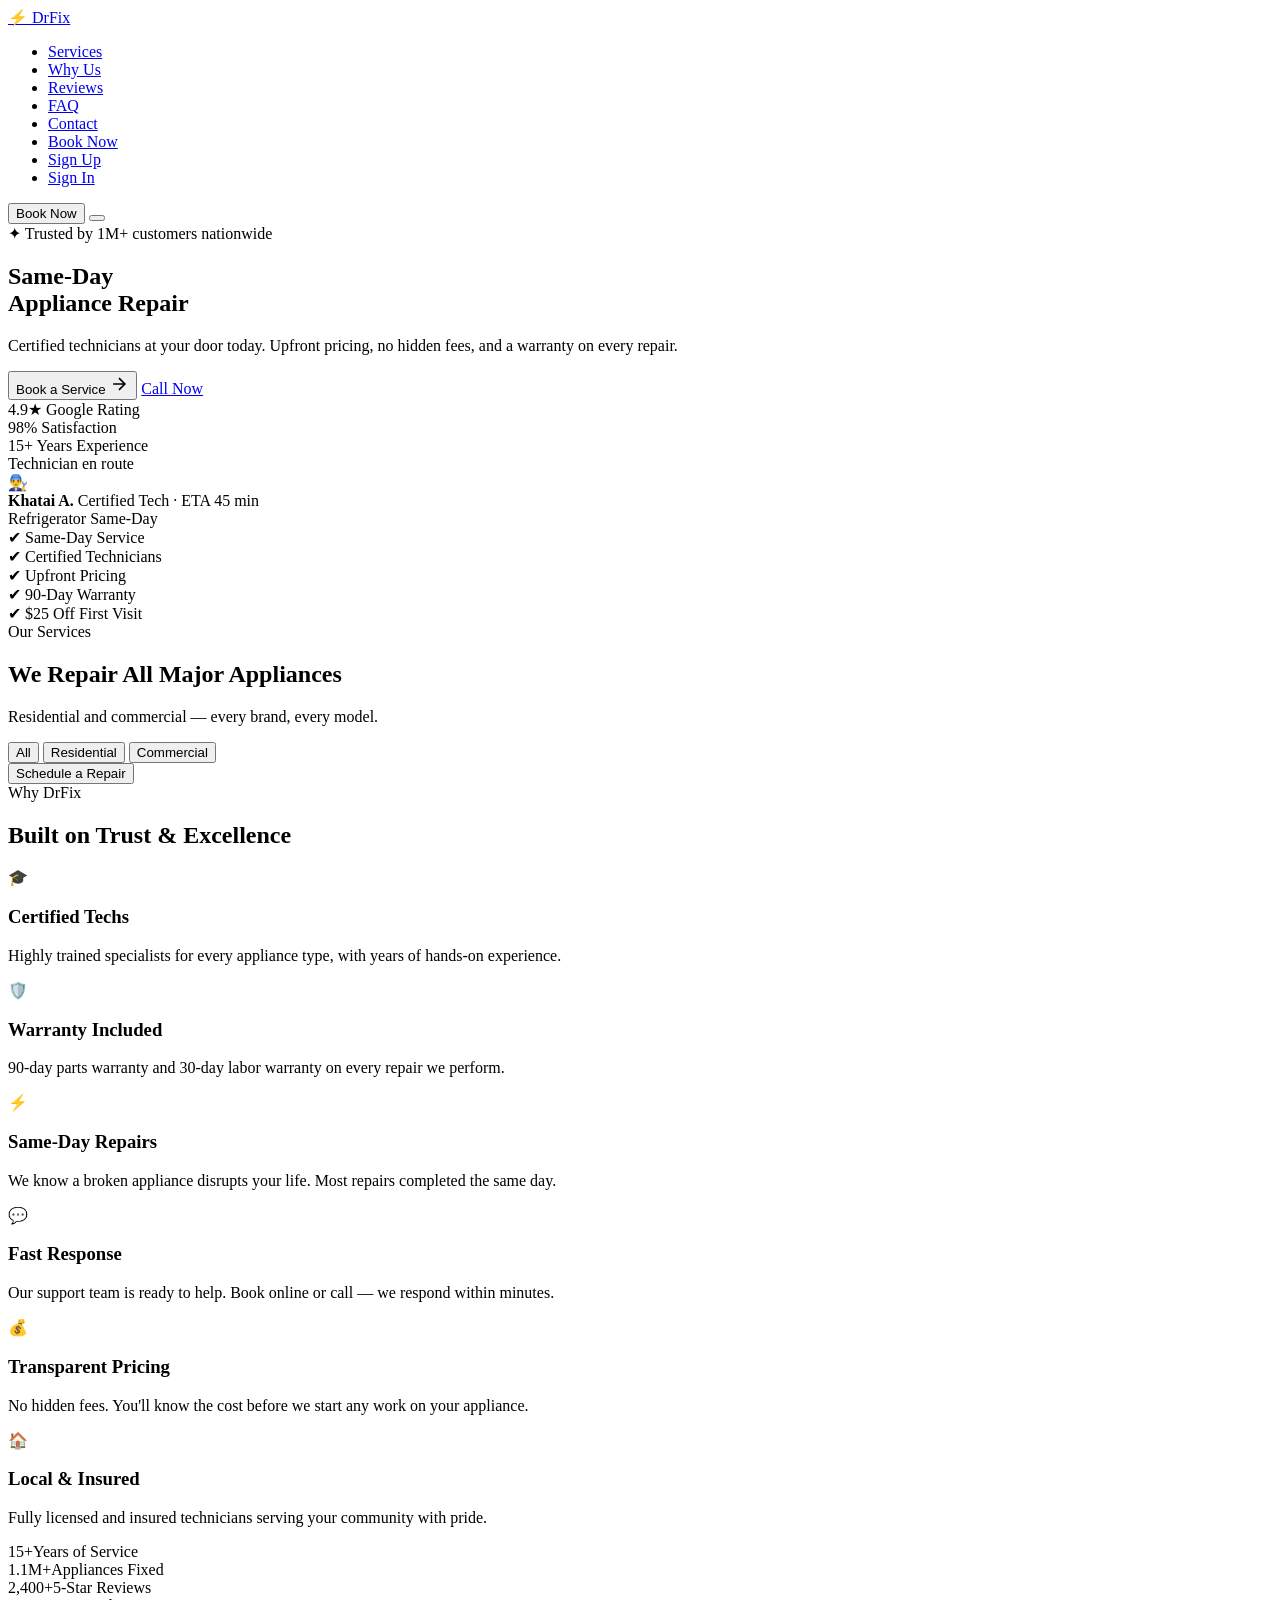
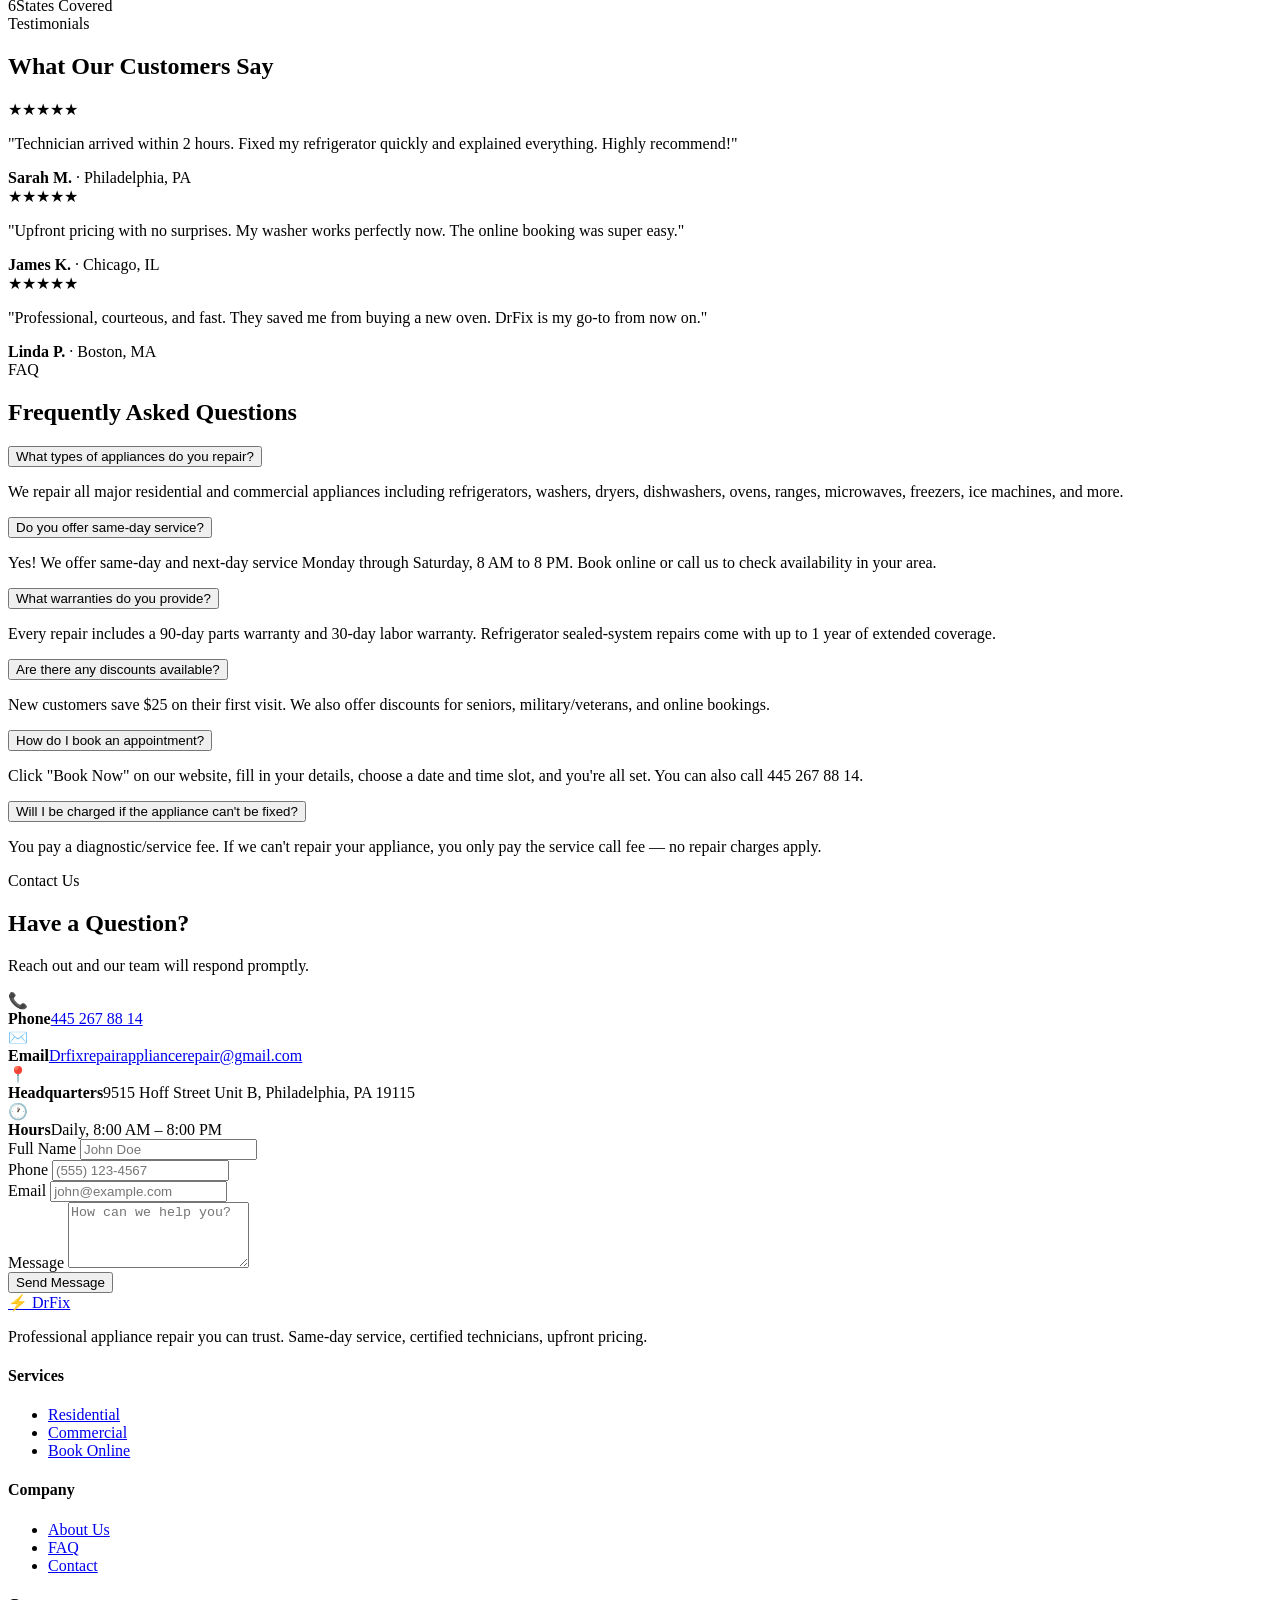
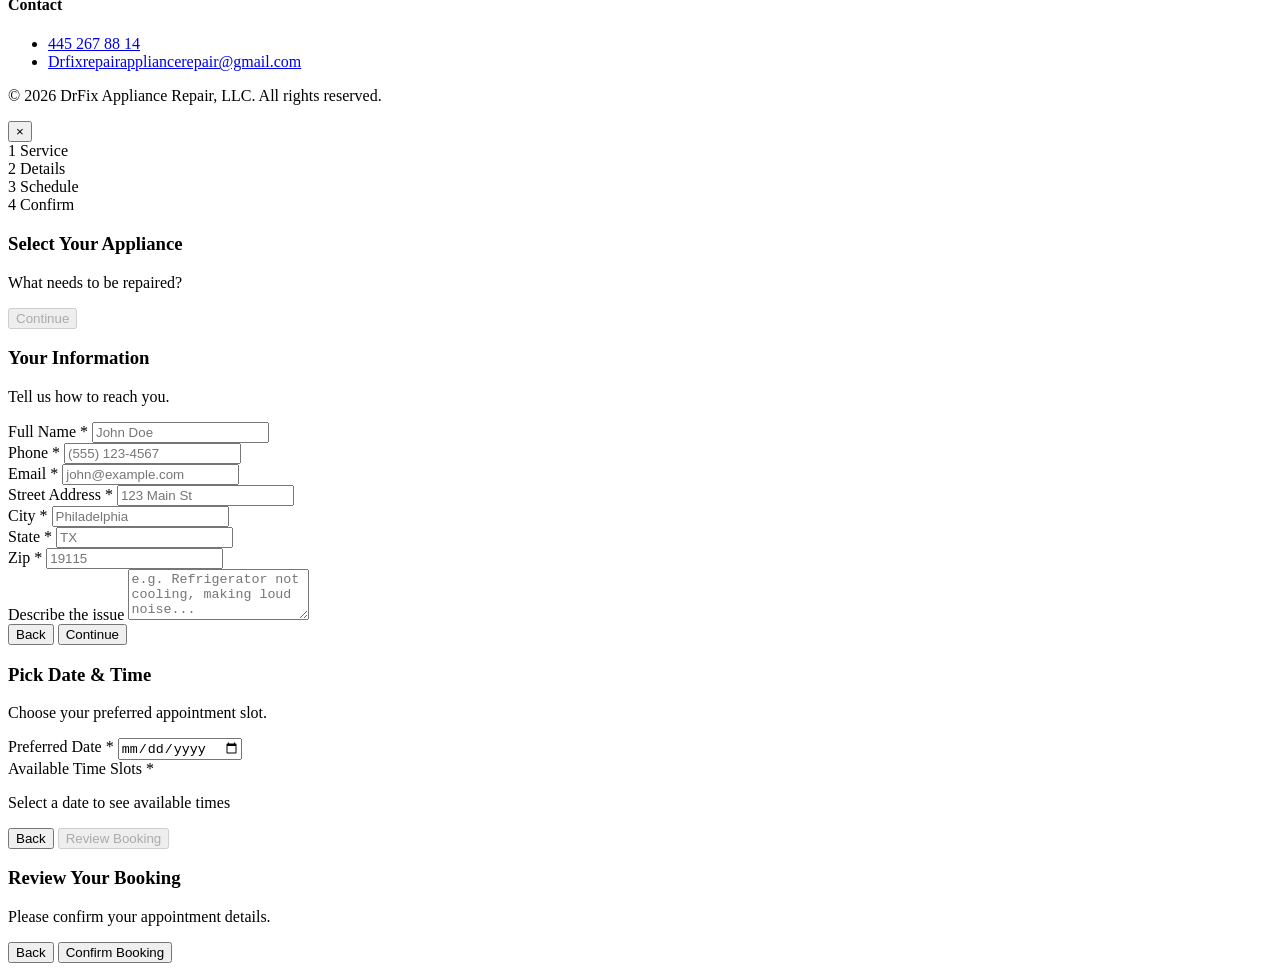
==== src/main/resources/static/index.html @ 0f69fc21 "main : added true info" ====
<!DOCTYPE html>
<html lang="en">
<head>
    <meta charset="UTF-8">
    <meta name="viewport" content="width=device-width, initial-scale=1.0, viewport-fit=cover">
    <title>DrFix — Same-Day Appliance Repair</title>
    <meta name="description" content="Professional same-day appliance repair. Certified technicians, upfront pricing, 90-day warranty.">
    <link rel="preconnect" href="https://fonts.googleapis.com">
    <link rel="preconnect" href="https://fonts.gstatic.com" crossorigin>
    <link href="https://fonts.googleapis.com/css2?family=DM+Sans:ital,opsz,wght@0,9..40,400;0,9..40,500;0,9..40,600;0,9..40,700;1,9..40,400&family=Outfit:wght@600;700;800&display=swap" rel="stylesheet">
    <link rel="stylesheet" href="/css/style.css">
</head>
<body>

<!-- Navigation -->
<nav class="navbar" id="navbar">
    <div class="container nav-inner">
        <a href="/" class="logo">
            <span class="logo-icon">⚡</span>
            <span class="logo-text">DrFix</span>
        </a>
        <ul class="nav-links" id="navLinks">
            <li><a href="#services">Services</a></li>
            <li><a href="#why-us">Why Us</a></li>
            <li><a href="#reviews">Reviews</a></li>
            <li><a href="#faq">FAQ</a></li>
            <li><a href="#contact">Contact</a></li>
            <li class="nav-mobile-only"><a href="#" onclick="openBookingModal(); return false;">Book Now</a></li>
            <li class="nav-mobile-only nav-member-only" hidden><a href="/account.html">My Bookings</a></li>
            <li class="nav-mobile-only nav-guest-only"><a href="/register.html">Sign Up</a></li>
            <li class="nav-mobile-only nav-guest-only"><a href="/account/login.html">Sign In</a></li>
        </ul>
        <div class="nav-actions">
            <div class="nav-auth" id="accountNav"></div>
            <button class="btn btn-primary btn-sm nav-cta" onclick="openBookingModal()">Book Now</button>
            <button class="mobile-toggle" id="mobileToggle" aria-label="Menu">
                <span></span><span></span><span></span>
            </button>
        </div>
    </div>
</nav>

<!-- Hero -->
<section class="hero">
    <div class="hero-bg"></div>
    <div class="container hero-content">
        <div class="hero-badge">✦ Trusted by 1M+ customers nationwide</div>
        <h1>Same-Day<br><span class="gradient-text">Appliance Repair</span></h1>
        <p class="hero-sub">Certified technicians at your door today. Upfront pricing, no hidden fees, and a warranty on every repair.</p>
        <div class="hero-actions">
            <button class="btn btn-primary btn-lg" onclick="openBookingModal()">
                Book a Service
                <svg width="20" height="20" viewBox="0 0 24 24" fill="none" stroke="currentColor" stroke-width="2"><path d="M5 12h14M12 5l7 7-7 7"/></svg>
            </button>
            <a href="tel:+14452678814" class="btn btn-outline btn-lg">Call Now</a>
        </div>
        <div class="hero-trust">
            <div class="trust-item"><span class="trust-num">4.9★</span> Google Rating</div>
            <div class="trust-divider"></div>
            <div class="trust-item"><span class="trust-num">98%</span> Satisfaction</div>
            <div class="trust-divider"></div>
            <div class="trust-item"><span class="trust-num">15+</span> Years Experience</div>
        </div>
    </div>
    <div class="hero-visual">
        <div class="hero-card">
            <div class="hero-card-header">
                <span class="status-dot"></span> Technician en route
            </div>
            <div class="hero-card-body">
                <div class="tech-avatar">👨‍🔧</div>
                <div>
                    <strong>Khatai A.</strong>
                    <span>Certified Tech · ETA 45 min</span>
                </div>
            </div>
            <div class="hero-card-tags">
                <span>Refrigerator</span>
                <span>Same-Day</span>
            </div>
        </div>
    </div>
</section>

<!-- Features strip -->
<section class="features-strip">
    <div class="container">
        <div class="features-grid">
            <div class="feature-chip"><span>✔</span> Same-Day Service</div>
            <div class="feature-chip"><span>✔</span> Certified Technicians</div>
            <div class="feature-chip"><span>✔</span> Upfront Pricing</div>
            <div class="feature-chip"><span>✔</span> 90-Day Warranty</div>
            <div class="feature-chip"><span>✔</span> $25 Off First Visit</div>
        </div>
    </div>
</section>

<!-- Services -->
<section class="section" id="services">
    <div class="container">
        <div class="section-header">
            <span class="section-tag">Our Services</span>
            <h2>We Repair All Major Appliances</h2>
            <p>Residential and commercial — every brand, every model.</p>
        </div>
        <div class="tab-group scroll-tabs" id="serviceTabs">
            <button class="tab active" data-category="">All</button>
            <button class="tab" data-category="residential">Residential</button>
            <button class="tab" data-category="commercial">Commercial</button>
        </div>
        <div class="services-grid" id="servicesGrid">
            <!-- Loaded dynamically -->
        </div>
        <div class="section-cta">
            <button class="btn btn-primary" onclick="openBookingModal()">Schedule a Repair</button>
        </div>
    </div>
</section>

<!-- Why Us -->
<section class="section section-alt" id="why-us">
    <div class="container">
        <div class="section-header">
            <span class="section-tag">Why DrFix</span>
            <h2>Built on Trust & Excellence</h2>
        </div>
        <div class="why-grid">
            <div class="why-card">
                <div class="why-icon">🎓</div>
                <h3>Certified Techs</h3>
                <p>Highly trained specialists for every appliance type, with years of hands-on experience.</p>
            </div>
            <div class="why-card">
                <div class="why-icon">🛡️</div>
                <h3>Warranty Included</h3>
                <p>90-day parts warranty and 30-day labor warranty on every repair we perform.</p>
            </div>
            <div class="why-card">
                <div class="why-icon">⚡</div>
                <h3>Same-Day Repairs</h3>
                <p>We know a broken appliance disrupts your life. Most repairs completed the same day.</p>
            </div>
            <div class="why-card">
                <div class="why-icon">💬</div>
                <h3>Fast Response</h3>
                <p>Our support team is ready to help. Book online or call — we respond within minutes.</p>
            </div>
            <div class="why-card">
                <div class="why-icon">💰</div>
                <h3>Transparent Pricing</h3>
                <p>No hidden fees. You'll know the cost before we start any work on your appliance.</p>
            </div>
            <div class="why-card">
                <div class="why-icon">🏠</div>
                <h3>Local & Insured</h3>
                <p>Fully licensed and insured technicians serving your community with pride.</p>
            </div>
        </div>
        <div class="stats-row">
            <div class="stat"><span class="stat-num">15+</span><span class="stat-label">Years of Service</span></div>
            <div class="stat"><span class="stat-num">1.1M+</span><span class="stat-label">Appliances Fixed</span></div>
            <div class="stat"><span class="stat-num">2,400+</span><span class="stat-label">5-Star Reviews</span></div>
            <div class="stat"><span class="stat-num">6</span><span class="stat-label">States Covered</span></div>
        </div>
    </div>
</section>

<!-- Reviews -->
<section class="section" id="reviews">
    <div class="container">
        <div class="section-header">
            <span class="section-tag">Testimonials</span>
            <h2>What Our Customers Say</h2>
        </div>
        <div class="reviews-grid">
            <div class="review-card">
                <div class="stars">★★★★★</div>
                <p>"Technician arrived within 2 hours. Fixed my refrigerator quickly and explained everything. Highly recommend!"</p>
                <div class="reviewer"><strong>Sarah M.</strong> · Philadelphia, PA</div>
            </div>
            <div class="review-card">
                <div class="stars">★★★★★</div>
                <p>"Upfront pricing with no surprises. My washer works perfectly now. The online booking was super easy."</p>
                <div class="reviewer"><strong>James K.</strong> · Chicago, IL</div>
            </div>
            <div class="review-card">
                <div class="stars">★★★★★</div>
                <p>"Professional, courteous, and fast. They saved me from buying a new oven. DrFix is my go-to from now on."</p>
                <div class="reviewer"><strong>Linda P.</strong> · Boston, MA</div>
            </div>
        </div>
    </div>
</section>

<!-- FAQ -->
<section class="section section-alt" id="faq">
    <div class="container">
        <div class="section-header">
            <span class="section-tag">FAQ</span>
            <h2>Frequently Asked Questions</h2>
        </div>
        <div class="faq-list" id="faqList">
            <div class="faq-item">
                <button class="faq-question">What types of appliances do you repair?</button>
                <div class="faq-answer"><p>We repair all major residential and commercial appliances including refrigerators, washers, dryers, dishwashers, ovens, ranges, microwaves, freezers, ice machines, and more.</p></div>
            </div>
            <div class="faq-item">
                <button class="faq-question">Do you offer same-day service?</button>
                <div class="faq-answer"><p>Yes! We offer same-day and next-day service Monday through Saturday, 8 AM to 8 PM. Book online or call us to check availability in your area.</p></div>
            </div>
            <div class="faq-item">
                <button class="faq-question">What warranties do you provide?</button>
                <div class="faq-answer"><p>Every repair includes a 90-day parts warranty and 30-day labor warranty. Refrigerator sealed-system repairs come with up to 1 year of extended coverage.</p></div>
            </div>
            <div class="faq-item">
                <button class="faq-question">Are there any discounts available?</button>
                <div class="faq-answer"><p>New customers save $25 on their first visit. We also offer discounts for seniors, military/veterans, and online bookings.</p></div>
            </div>
            <div class="faq-item">
                <button class="faq-question">How do I book an appointment?</button>
                <div class="faq-answer"><p>Click "Book Now" on our website, fill in your details, choose a date and time slot, and you're all set. You can also call 445 267 88 14.</p></div>
            </div>
            <div class="faq-item">
                <button class="faq-question">Will I be charged if the appliance can't be fixed?</button>
                <div class="faq-answer"><p>You pay a diagnostic/service fee. If we can't repair your appliance, you only pay the service call fee — no repair charges apply.</p></div>
            </div>
        </div>
    </div>
</section>

<!-- Contact -->
<section class="section" id="contact">
    <div class="container">
        <div class="contact-grid">
            <div class="contact-info">
                <span class="section-tag">Contact Us</span>
                <h2>Have a Question?</h2>
                <p>Reach out and our team will respond promptly.</p>
                <div class="contact-details">
                    <div class="contact-item">
                        <span class="contact-icon">📞</span>
                        <div><strong>Phone</strong><a href="tel:+14452678814">445 267 88 14</a></div>
                    </div>
                    <div class="contact-item">
                        <span class="contact-icon">✉️</span>
                        <div><strong>Email</strong><a href="mailto:Drfixrepairappliancerepair@gmail.com">Drfixrepairappliancerepair@gmail.com</a></div>
                    </div>
                    <div class="contact-item">
                        <span class="contact-icon">📍</span>
                        <div><strong>Headquarters</strong><span>9515 Hoff Street Unit B, Philadelphia, PA 19115</span></div>
                    </div>
                    <div class="contact-item">
                        <span class="contact-icon">🕐</span>
                        <div><strong>Hours</strong><span>Daily, 8:00 AM – 8:00 PM</span></div>
                    </div>
                </div>
            </div>
            <form class="contact-form" id="contactForm">
                <div class="form-row">
                    <div class="form-group">
                        <label for="contactName">Full Name</label>
                        <input type="text" id="contactName" name="fullName" required placeholder="John Doe">
                    </div>
                    <div class="form-group">
                        <label for="contactPhone">Phone</label>
                        <input type="tel" id="contactPhone" name="phone" required placeholder="(555) 123-4567">
                    </div>
                </div>
                <div class="form-group">
                    <label for="contactEmail">Email</label>
                    <input type="email" id="contactEmail" name="email" required placeholder="john@example.com">
                </div>
                <div class="form-group">
                    <label for="contactMessage">Message</label>
                    <textarea id="contactMessage" name="message" rows="4" required placeholder="How can we help you?"></textarea>
                </div>
                <button type="submit" class="btn btn-primary btn-block">Send Message</button>
                <div class="form-feedback" id="contactFeedback"></div>
            </form>
        </div>
    </div>
</section>

<!-- Footer -->
<footer class="footer">
    <div class="container">
        <div class="footer-grid">
            <div class="footer-brand">
                <a href="#" class="logo">
                    <span class="logo-icon">⚡</span>
                    <span class="logo-text">DrFix</span>
                </a>
                <p>Professional appliance repair you can trust. Same-day service, certified technicians, upfront pricing.</p>
            </div>
            <div class="footer-links">
                <h4>Services</h4>
                <ul>
                    <li><a href="#services">Residential</a></li>
                    <li><a href="#services">Commercial</a></li>
                    <li><a href="#" onclick="openBookingModal(); return false;">Book Online</a></li>
                </ul>
            </div>
            <div class="footer-links">
                <h4>Company</h4>
                <ul>
                    <li><a href="#why-us">About Us</a></li>
                    <li><a href="#faq">FAQ</a></li>
                    <li><a href="#contact">Contact</a></li>
                </ul>
            </div>
            <div class="footer-links">
                <h4>Contact</h4>
                <ul>
                    <li><a href="tel:+14452678814">445 267 88 14</a></li>
                    <li><a href="mailto:Drfixrepairappliancerepair@gmail.com">Drfixrepairappliancerepair@gmail.com</a></li>
                </ul>
            </div>
        </div>
        <div class="footer-bottom">
            <p>&copy; 2026 DrFix Appliance Repair, LLC. All rights reserved.</p>
        </div>
    </div>
</footer>

<!-- Booking Modal -->
<div class="modal-overlay" id="bookingModal">
    <div class="modal">
        <button class="modal-close" onclick="closeBookingModal()" aria-label="Close">&times;</button>

        <!-- Step indicators -->
        <div class="booking-steps" id="bookingSteps">
            <div class="step active" data-step="1"><span>1</span> Service</div>
            <div class="step" data-step="2"><span>2</span> Details</div>
            <div class="step" data-step="3"><span>3</span> Schedule</div>
            <div class="step" data-step="4"><span>4</span> Confirm</div>
        </div>

        <form id="bookingForm">
            <!-- Step 1: Select Service -->
            <div class="booking-panel active" data-panel="1">
                <h3>Select Your Appliance</h3>
                <p class="panel-desc">What needs to be repaired?</p>
                <div class="appliance-select" id="applianceSelect">
                    <!-- Loaded dynamically -->
                </div>
                <div class="panel-actions">
                    <button type="button" class="btn btn-primary" onclick="nextStep(2)" id="step1Next" disabled>Continue</button>
                </div>
            </div>

            <!-- Step 2: Personal Details -->
            <div class="booking-panel" data-panel="2">
                <h3>Your Information</h3>
                <p class="panel-desc">Tell us how to reach you.</p>
                <div class="form-row">
                    <div class="form-group">
                        <label>Full Name *</label>
                        <input type="text" name="fullName" required placeholder="John Doe">
                    </div>
                    <div class="form-group">
                        <label>Phone *</label>
                        <input type="tel" name="phone" required placeholder="(555) 123-4567">
                    </div>
                </div>
                <div class="form-group">
                    <label>Email *</label>
                    <input type="email" name="email" required placeholder="john@example.com">
                </div>
                <div class="form-group">
                    <label>Street Address *</label>
                    <input type="text" name="address" required placeholder="123 Main St">
                </div>
                <div class="form-row form-row-3">
                    <div class="form-group">
                        <label>City *</label>
                        <input type="text" name="city" required placeholder="Philadelphia">
                    </div>
                    <div class="form-group">
                        <label>State *</label>
                        <input type="text" name="state" required placeholder="TX">
                    </div>
                    <div class="form-group">
                        <label>Zip *</label>
                        <input type="text" name="zipCode" required placeholder="19115">
                    </div>
                </div>
                <div class="form-group">
                    <label>Describe the issue</label>
                    <textarea name="description" rows="3" placeholder="e.g. Refrigerator not cooling, making loud noise..."></textarea>
                </div>
                <div class="panel-actions">
                    <button type="button" class="btn btn-ghost" onclick="prevStep(1)">Back</button>
                    <button type="button" class="btn btn-primary" onclick="nextStep(3)">Continue</button>
                </div>
            </div>

            <!-- Step 3: Schedule -->
            <div class="booking-panel" data-panel="3">
                <h3>Pick Date & Time</h3>
                <p class="panel-desc">Choose your preferred appointment slot.</p>
                <div class="form-group">
                    <label>Preferred Date *</label>
                    <input type="date" name="preferredDate" id="preferredDate" required>
                </div>
                <div class="form-group">
                    <label>Available Time Slots *</label>
                    <div class="time-slots" id="timeSlots">
                        <p class="slots-hint">Select a date to see available times</p>
                    </div>
                    <input type="hidden" name="preferredTime" id="preferredTime">
                </div>
                <div class="panel-actions">
                    <button type="button" class="btn btn-ghost" onclick="prevStep(2)">Back</button>
                    <button type="button" class="btn btn-primary" onclick="nextStep(4)" id="step3Next" disabled>Review Booking</button>
                </div>
            </div>

            <!-- Step 4: Review & Confirm -->
            <div class="booking-panel" data-panel="4">
                <h3>Review Your Booking</h3>
                <p class="panel-desc">Please confirm your appointment details.</p>
                <div class="booking-summary" id="bookingSummary"></div>
                <div class="panel-actions">
                    <button type="button" class="btn btn-ghost" onclick="prevStep(3)">Back</button>
                    <button type="submit" class="btn btn-primary" id="submitBooking">
                        Confirm Booking
                    </button>
                </div>
            </div>
        </form>

        <!-- Success State -->
        <div class="booking-success" id="bookingSuccess" hidden>
            <div class="success-icon">✓</div>
            <h3>Booking Confirmed!</h3>
            <p id="whatsappHint">Tap the button below to notify us on WhatsApp — then press <strong>Send</strong> in WhatsApp.</p>
            <div class="confirmation-details" id="confirmationDetails"></div>
            <a class="btn btn-primary btn-lg whatsapp-notify-btn" id="whatsappNotifyBtn" href="#" target="_blank" rel="noopener noreferrer" hidden>
                Notify via WhatsApp
            </a>
            <a class="btn btn-outline" id="viewBookingsBtn" href="/account.html" hidden style="margin-bottom: 0.75rem;">
                View My Bookings
            </a>
            <button class="btn btn-ghost" onclick="closeBookingModal()">Close</button>
        </div>
    </div>
</div>

<!-- Toast -->
<div class="toast" id="toast"></div>

<script src="/js/auth.js"></script>
<script src="/js/app.js"></script>
</body>
</html>
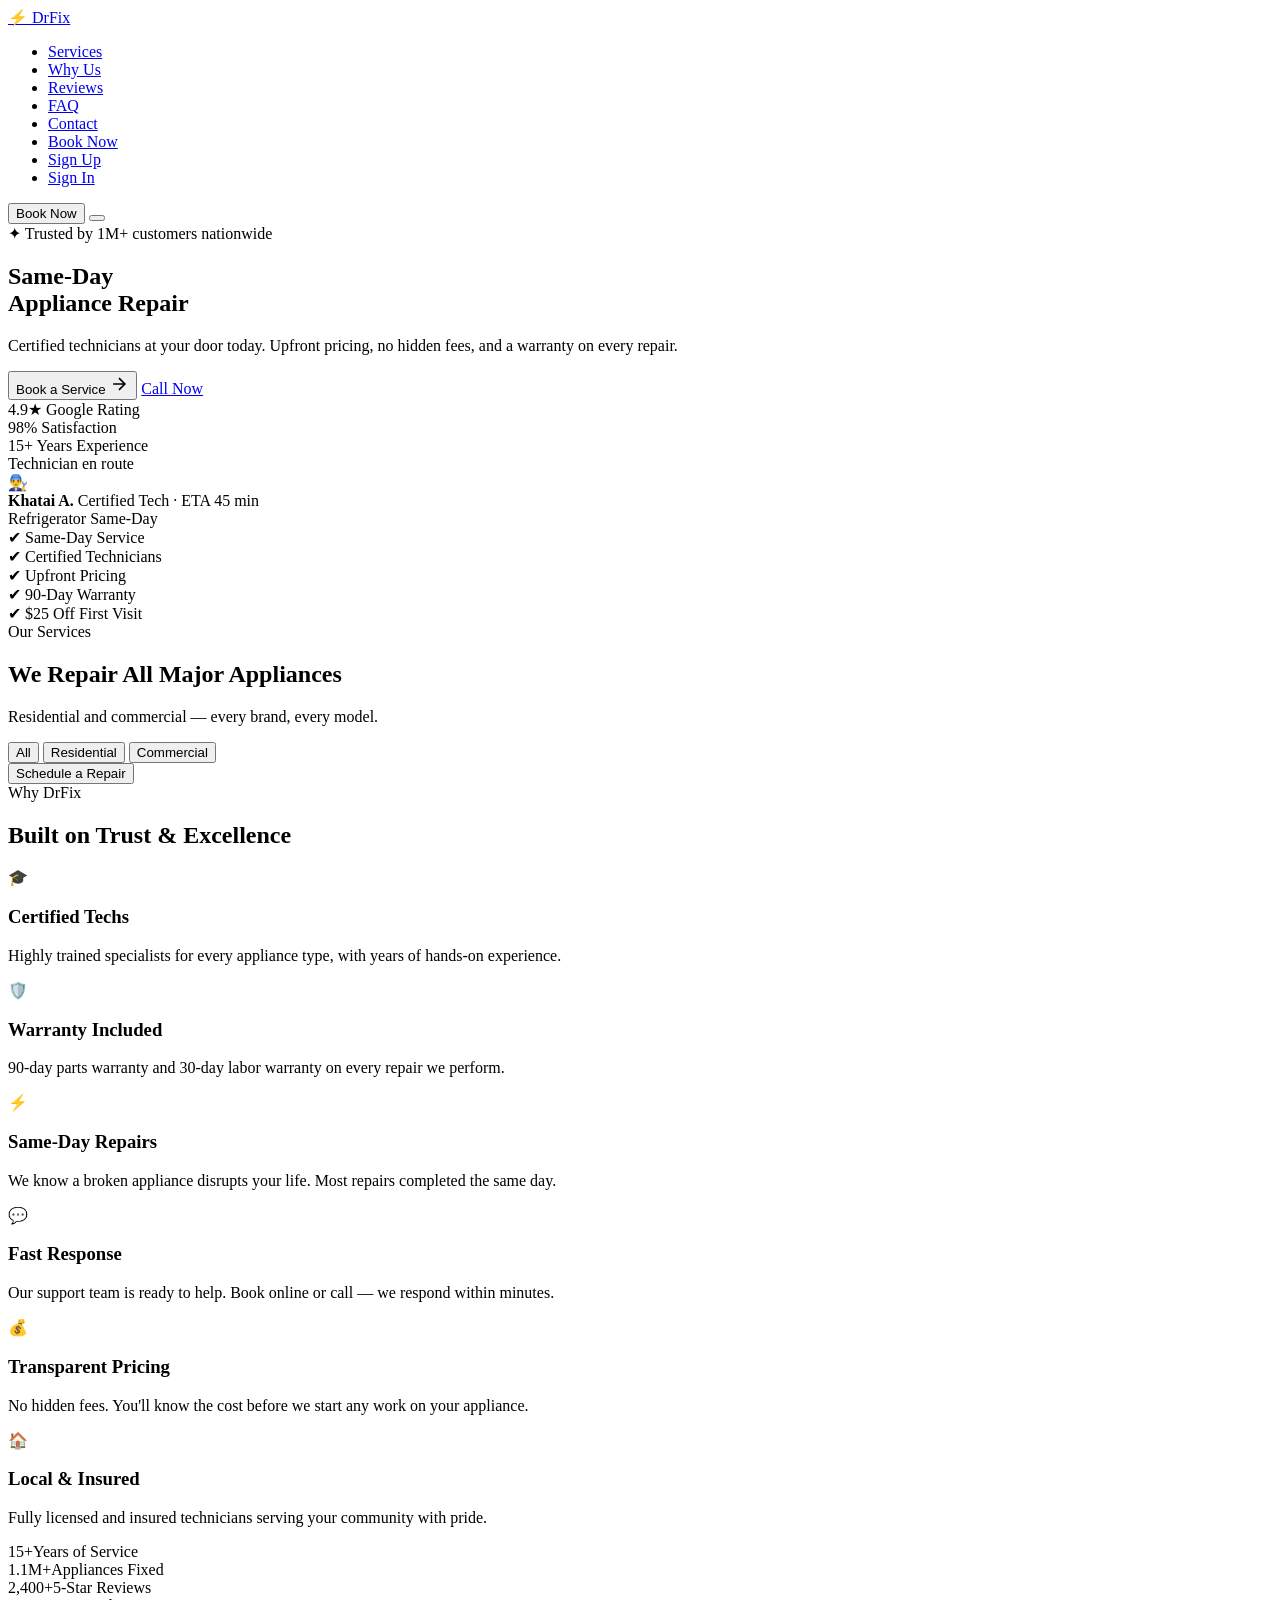
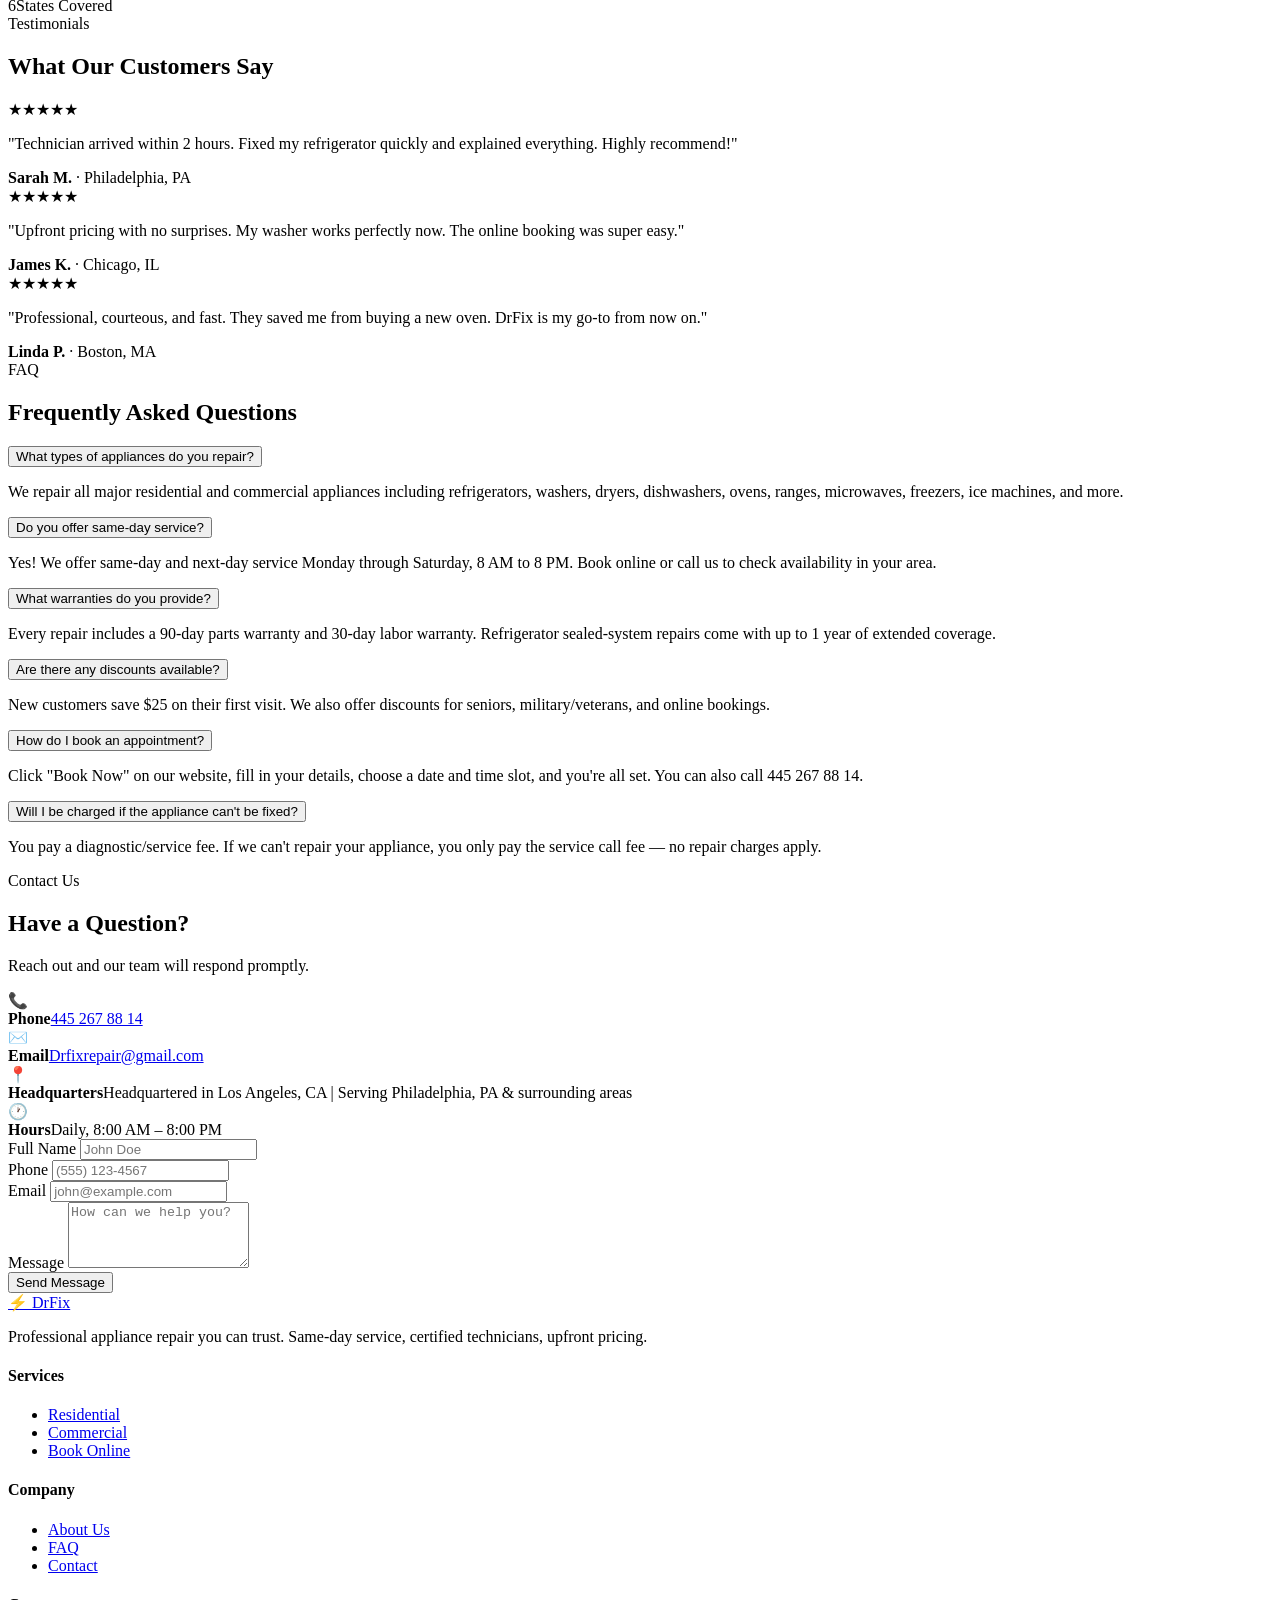
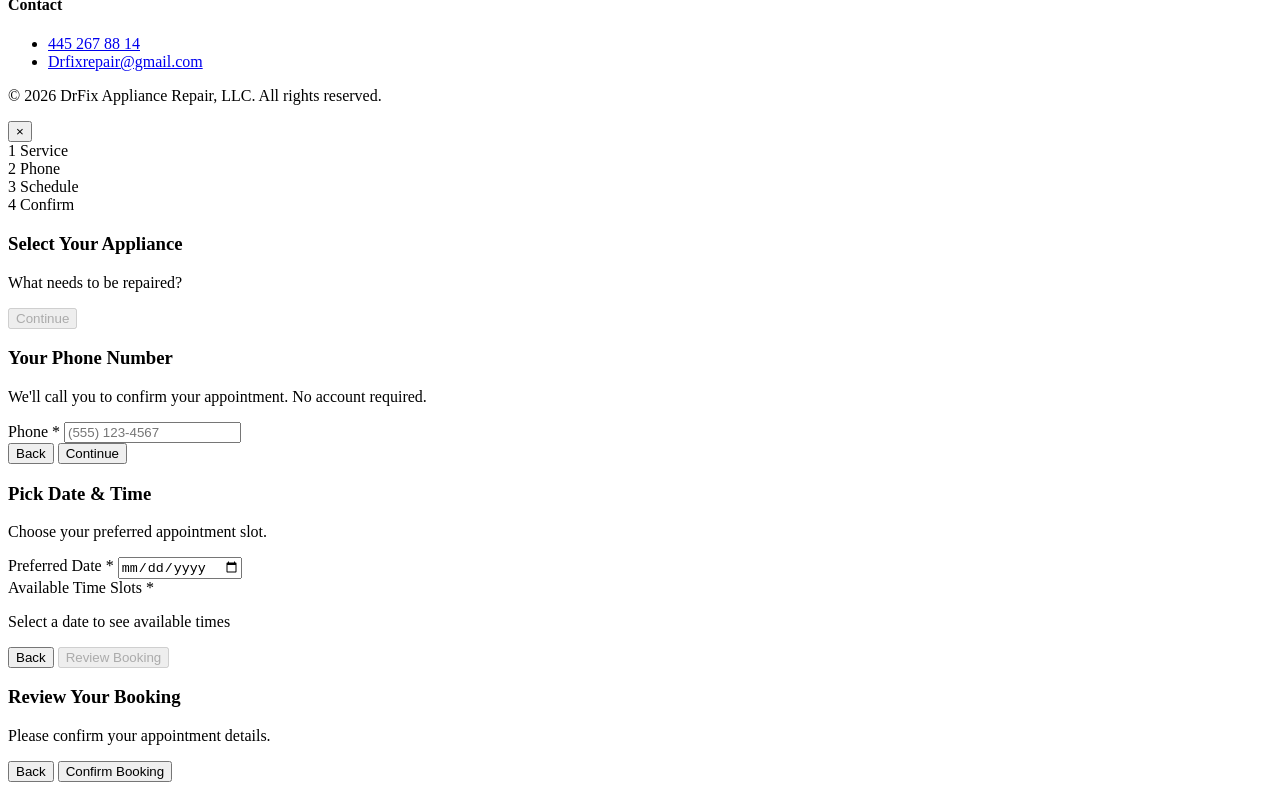
==== commit e2150260: "MT-20767 : added generic score api with strategy pattern" ====
--- a/src/main/resources/static/index.html
+++ b/src/main/resources/static/index.html
@@ -5,6 +5,8 @@
     <meta name="viewport" content="width=device-width, initial-scale=1.0, viewport-fit=cover">
     <title>DrFix — Same-Day Appliance Repair</title>
     <meta name="description" content="Professional same-day appliance repair. Certified technicians, upfront pricing, 90-day warranty.">
+    <link rel="icon" href="/favicon.svg" type="image/svg+xml">
+    <link rel="apple-touch-icon" href="/favicon.svg">
     <link rel="preconnect" href="https://fonts.googleapis.com">
     <link rel="preconnect" href="https://fonts.gstatic.com" crossorigin>
     <link href="https://fonts.googleapis.com/css2?family=DM+Sans:ital,opsz,wght@0,9..40,400;0,9..40,500;0,9..40,600;0,9..40,700;1,9..40,400&family=Outfit:wght@600;700;800&display=swap" rel="stylesheet">
@@ -243,11 +245,11 @@
                     </div>
                     <div class="contact-item">
                         <span class="contact-icon">✉️</span>
-                        <div><strong>Email</strong><a href="mailto:Drfixrepairappliancerepair@gmail.com">Drfixrepairappliancerepair@gmail.com</a></div>
+                        <div><strong>Email</strong><a href="mailto:Drfixrepair@gmail.com">Drfixrepair@gmail.com</a></div>
                     </div>
                     <div class="contact-item">
                         <span class="contact-icon">📍</span>
-                        <div><strong>Headquarters</strong><span>9515 Hoff Street Unit B, Philadelphia, PA 19115</span></div>
+                        <div><strong>Headquarters</strong><span>Headquartered in Los Angeles, CA | Serving Philadelphia, PA &amp; surrounding areas</span></div>
                     </div>
                     <div class="contact-item">
                         <span class="contact-icon">🕐</span>
@@ -312,7 +314,7 @@
                 <h4>Contact</h4>
                 <ul>
                     <li><a href="tel:+14452678814">445 267 88 14</a></li>
-                    <li><a href="mailto:Drfixrepairappliancerepair@gmail.com">Drfixrepairappliancerepair@gmail.com</a></li>
+                    <li><a href="mailto:Drfixrepair@gmail.com">Drfixrepair@gmail.com</a></li>
                 </ul>
             </div>
         </div>
@@ -329,10 +331,10 @@
 
         <!-- Step indicators -->
         <div class="booking-steps" id="bookingSteps">
-            <div class="step active" data-step="1"><span>1</span> Service</div>
-            <div class="step" data-step="2"><span>2</span> Details</div>
-            <div class="step" data-step="3"><span>3</span> Schedule</div>
-            <div class="step" data-step="4"><span>4</span> Confirm</div>
+            <div class="step active" data-step="1"><span class="step-num">1</span> Service</div>
+            <div class="step" data-step="2"><span class="step-num">2</span> <span class="step-label" id="step2Label">Phone</span></div>
+            <div class="step" data-step="3" id="bookingStepSchedule"><span class="step-num">3</span> Schedule</div>
+            <div class="step" data-step="4"><span class="step-num">4</span> Confirm</div>
         </div>
 
         <form id="bookingForm">
@@ -348,49 +350,44 @@
                 </div>
             </div>
 
-            <!-- Step 2: Personal Details -->
+            <!-- Step 2: Contact -->
             <div class="booking-panel" data-panel="2">
-                <h3>Your Information</h3>
-                <p class="panel-desc">Tell us how to reach you.</p>
-                <div class="form-row">
+                <h3 id="step2Title">Your Phone Number</h3>
+                <p class="panel-desc" id="step2Desc">We'll call you to confirm your appointment. No account required.</p>
+                <div class="form-group">
+                    <label>Phone *</label>
+                    <input type="tel" name="phone" required placeholder="(555) 123-4567" autocomplete="tel">
+                </div>
+
+                <div id="registeredBookingFields" hidden>
+                    <p class="panel-desc registered-hint">You're signed in. Add optional details below if you'd like.</p>
                     <div class="form-group">
-                        <label>Full Name *</label>
-                        <input type="text" name="fullName" required placeholder="John Doe">
+                        <label>Describe the issue (optional)</label>
+                        <textarea name="description" rows="3" placeholder="e.g. Refrigerator not cooling, making loud noise..."></textarea>
                     </div>
                     <div class="form-group">
-                        <label>Phone *</label>
-                        <input type="tel" name="phone" required placeholder="(555) 123-4567">
-                    </div>
-                </div>
-                <div class="form-group">
-                    <label>Email *</label>
-                    <input type="email" name="email" required placeholder="john@example.com">
-                </div>
-                <div class="form-group">
-                    <label>Street Address *</label>
-                    <input type="text" name="address" required placeholder="123 Main St">
-                </div>
-                <div class="form-row form-row-3">
-                    <div class="form-group">
-                        <label>City *</label>
-                        <input type="text" name="city" required placeholder="Philadelphia">
-                    </div>
-                    <div class="form-group">
-                        <label>State *</label>
-                        <input type="text" name="state" required placeholder="TX">
-                    </div>
-                    <div class="form-group">
-                        <label>Zip *</label>
-                        <input type="text" name="zipCode" required placeholder="19115">
-                    </div>
-                </div>
-                <div class="form-group">
-                    <label>Describe the issue</label>
-                    <textarea name="description" rows="3" placeholder="e.g. Refrigerator not cooling, making loud noise..."></textarea>
-                </div>
+                        <label>Street Address (optional)</label>
+                        <input type="text" name="address" placeholder="123 Main St">
+                    </div>
+                    <div class="form-row form-row-3">
+                        <div class="form-group">
+                            <label>City (optional)</label>
+                            <input type="text" name="city" placeholder="Philadelphia">
+                        </div>
+                        <div class="form-group">
+                            <label>State (optional)</label>
+                            <input type="text" name="state" placeholder="PA">
+                        </div>
+                        <div class="form-group">
+                            <label>Zip (optional)</label>
+                            <input type="text" name="zipCode" placeholder="19115">
+                        </div>
+                    </div>
+                </div>
+
                 <div class="panel-actions">
                     <button type="button" class="btn btn-ghost" onclick="prevStep(1)">Back</button>
-                    <button type="button" class="btn btn-primary" onclick="nextStep(3)">Continue</button>
+                    <button type="button" class="btn btn-primary" id="step2Next" onclick="continueFromStep2()">Continue</button>
                 </div>
             </div>
 
@@ -400,7 +397,7 @@
                 <p class="panel-desc">Choose your preferred appointment slot.</p>
                 <div class="form-group">
                     <label>Preferred Date *</label>
-                    <input type="date" name="preferredDate" id="preferredDate" required>
+                    <input type="date" name="preferredDate" id="preferredDate">
                 </div>
                 <div class="form-group">
                     <label>Available Time Slots *</label>
@@ -421,7 +418,7 @@
                 <p class="panel-desc">Please confirm your appointment details.</p>
                 <div class="booking-summary" id="bookingSummary"></div>
                 <div class="panel-actions">
-                    <button type="button" class="btn btn-ghost" onclick="prevStep(3)">Back</button>
+                    <button type="button" class="btn btn-ghost" onclick="goBackFromConfirm()">Back</button>
                     <button type="submit" class="btn btn-primary" id="submitBooking">
                         Confirm Booking
                     </button>
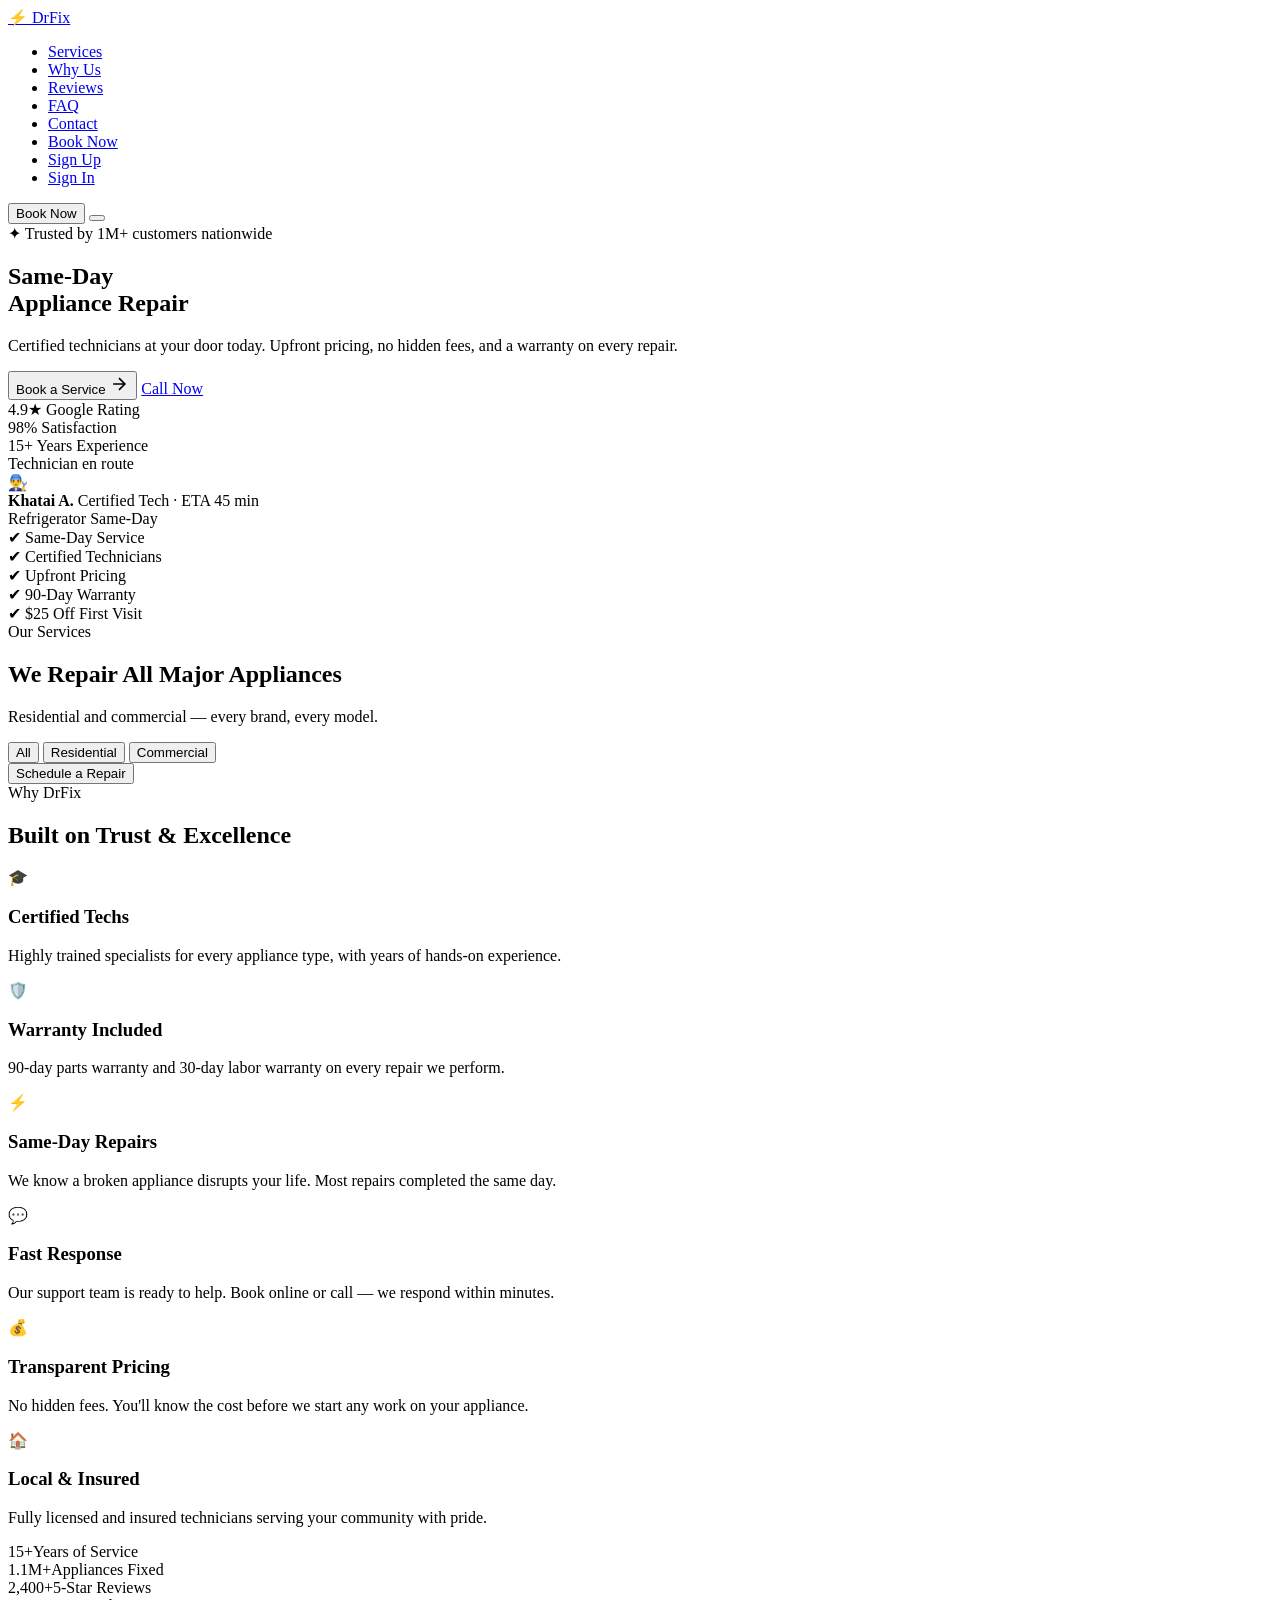
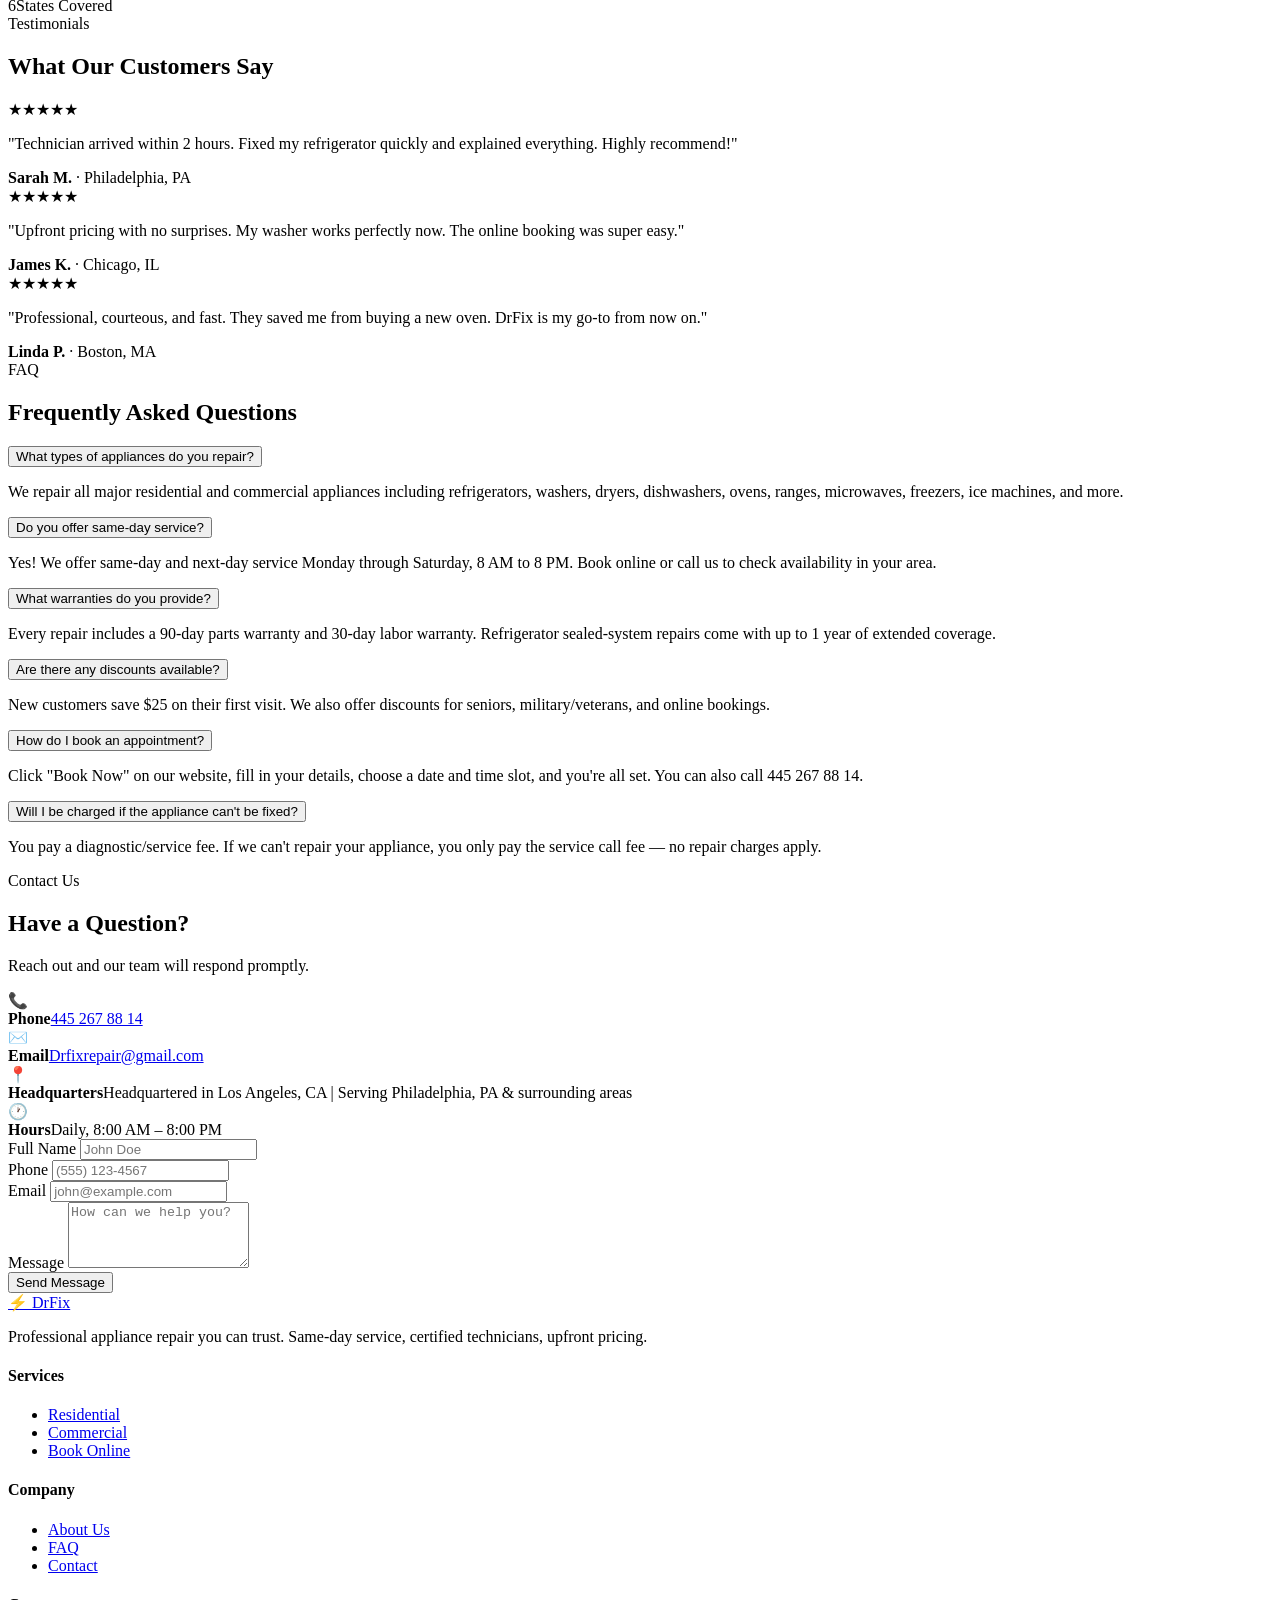
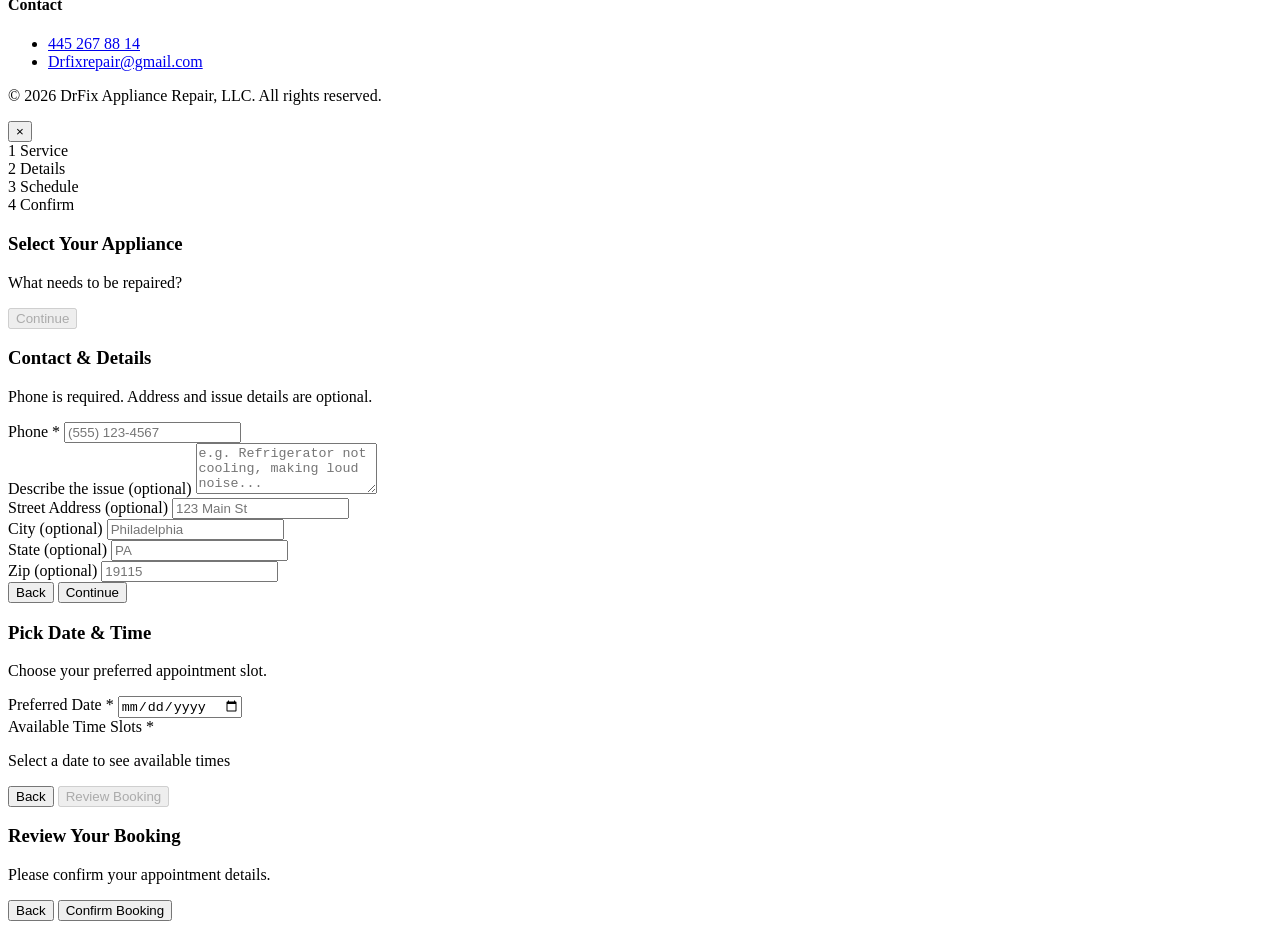
==== commit 0a1b9b4d: "Main :added email" ====
--- a/src/main/resources/static/index.html
+++ b/src/main/resources/static/index.html
@@ -332,8 +332,8 @@
         <!-- Step indicators -->
         <div class="booking-steps" id="bookingSteps">
             <div class="step active" data-step="1"><span class="step-num">1</span> Service</div>
-            <div class="step" data-step="2"><span class="step-num">2</span> <span class="step-label" id="step2Label">Phone</span></div>
-            <div class="step" data-step="3" id="bookingStepSchedule"><span class="step-num">3</span> Schedule</div>
+            <div class="step" data-step="2"><span class="step-num">2</span> <span class="step-label">Details</span></div>
+            <div class="step" data-step="3"><span class="step-num">3</span> Schedule</div>
             <div class="step" data-step="4"><span class="step-num">4</span> Confirm</div>
         </div>
 
@@ -352,15 +352,15 @@
 
             <!-- Step 2: Contact -->
             <div class="booking-panel" data-panel="2">
-                <h3 id="step2Title">Your Phone Number</h3>
-                <p class="panel-desc" id="step2Desc">We'll call you to confirm your appointment. No account required.</p>
+                <h3>Contact &amp; Details</h3>
+                <p class="panel-desc">Phone is required. Address and issue details are optional.</p>
+                <p class="panel-desc registered-hint" id="signedInHint" hidden>You're signed in. Your phone is pre-filled below.</p>
                 <div class="form-group">
                     <label>Phone *</label>
                     <input type="tel" name="phone" required placeholder="(555) 123-4567" autocomplete="tel">
                 </div>
 
-                <div id="registeredBookingFields" hidden>
-                    <p class="panel-desc registered-hint">You're signed in. Add optional details below if you'd like.</p>
+                <div id="bookingDetailFields">
                     <div class="form-group">
                         <label>Describe the issue (optional)</label>
                         <textarea name="description" rows="3" placeholder="e.g. Refrigerator not cooling, making loud noise..."></textarea>
@@ -387,7 +387,7 @@
 
                 <div class="panel-actions">
                     <button type="button" class="btn btn-ghost" onclick="prevStep(1)">Back</button>
-                    <button type="button" class="btn btn-primary" id="step2Next" onclick="continueFromStep2()">Continue</button>
+                    <button type="button" class="btn btn-primary" onclick="nextStep(3)">Continue</button>
                 </div>
             </div>
 
@@ -397,7 +397,7 @@
                 <p class="panel-desc">Choose your preferred appointment slot.</p>
                 <div class="form-group">
                     <label>Preferred Date *</label>
-                    <input type="date" name="preferredDate" id="preferredDate">
+                    <input type="date" name="preferredDate" id="preferredDate" required>
                 </div>
                 <div class="form-group">
                     <label>Available Time Slots *</label>
@@ -418,7 +418,7 @@
                 <p class="panel-desc">Please confirm your appointment details.</p>
                 <div class="booking-summary" id="bookingSummary"></div>
                 <div class="panel-actions">
-                    <button type="button" class="btn btn-ghost" onclick="goBackFromConfirm()">Back</button>
+                    <button type="button" class="btn btn-ghost" onclick="prevStep(3)">Back</button>
                     <button type="submit" class="btn btn-primary" id="submitBooking">
                         Confirm Booking
                     </button>
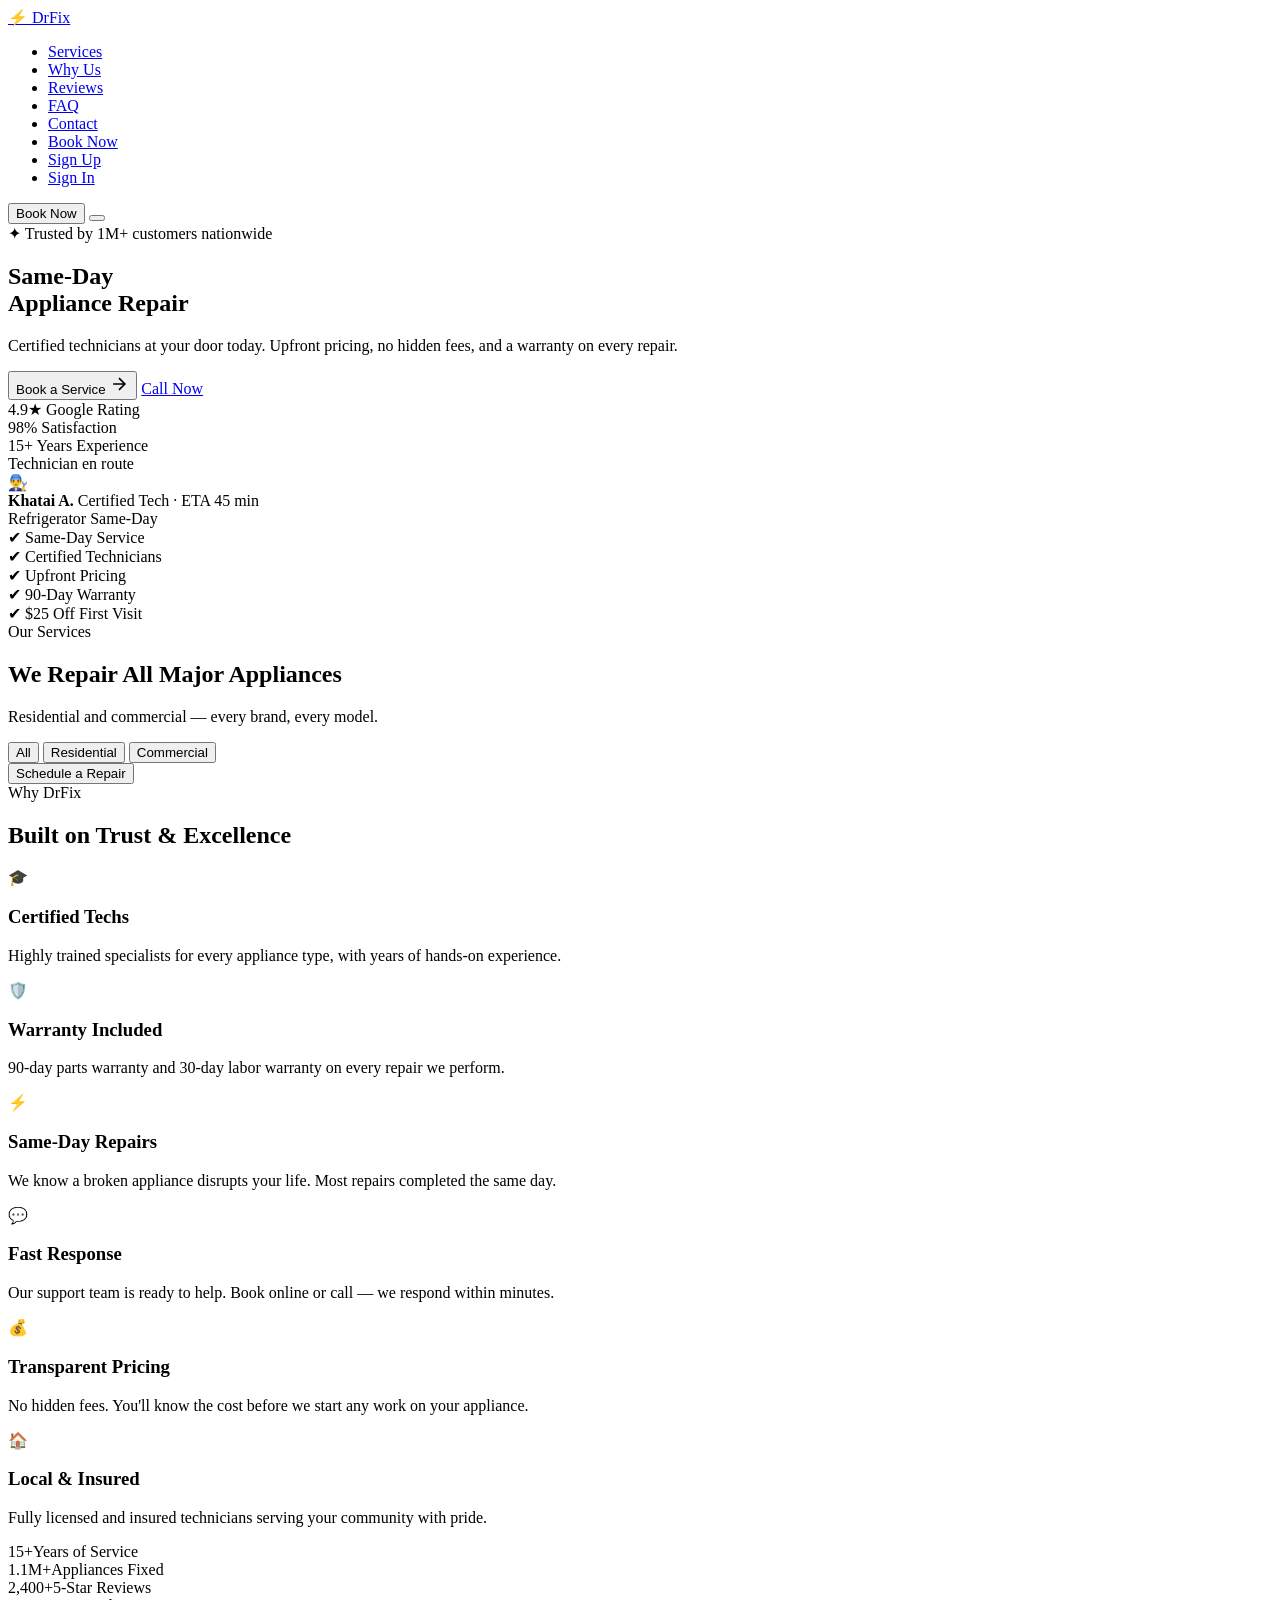
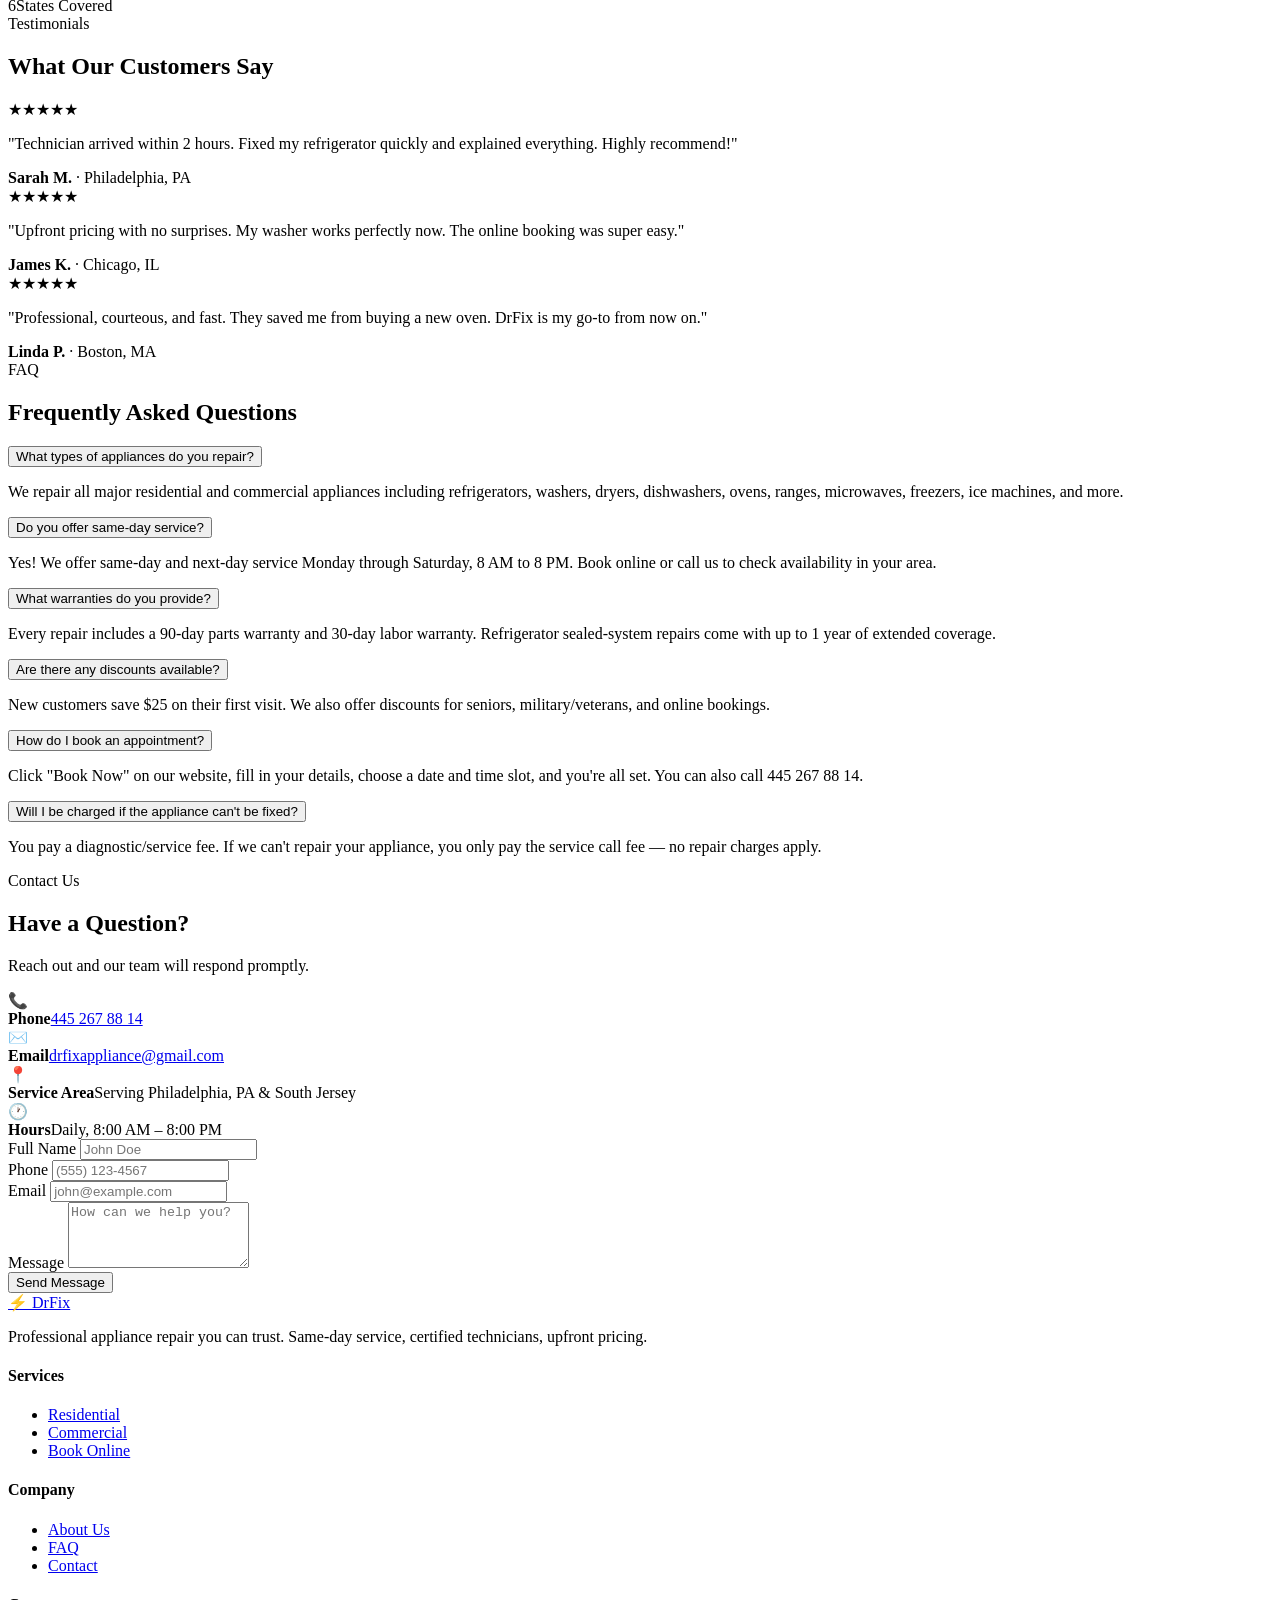
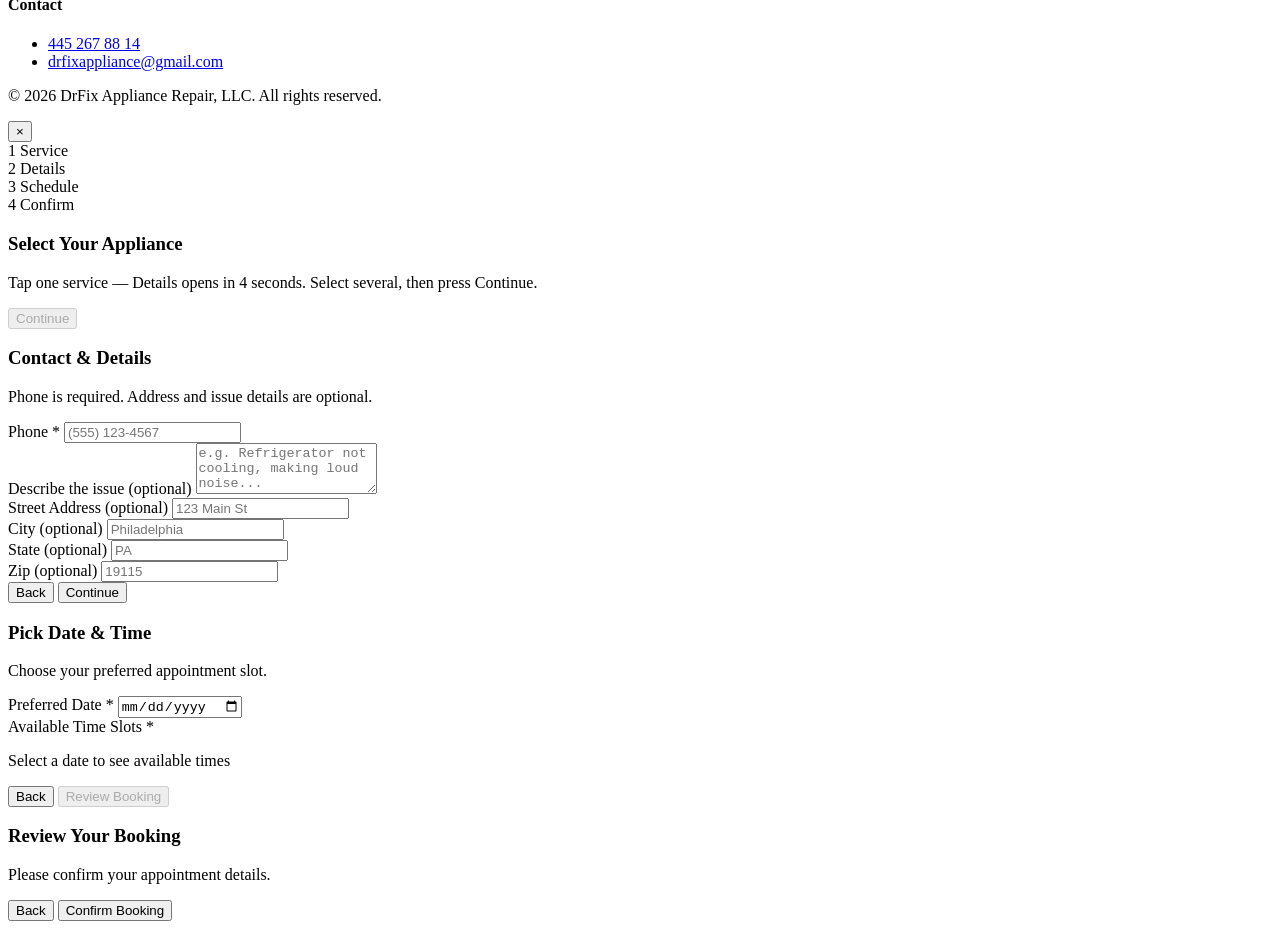
==== commit 464afe89: "Main :added email" ====
--- a/src/main/resources/static/index.html
+++ b/src/main/resources/static/index.html
@@ -245,11 +245,11 @@
                     </div>
                     <div class="contact-item">
                         <span class="contact-icon">✉️</span>
-                        <div><strong>Email</strong><a href="mailto:Drfixrepair@gmail.com">Drfixrepair@gmail.com</a></div>
+                        <div><strong>Email</strong><a href="mailto:drfixappliance@gmail.com">drfixappliance@gmail.com</a></div>
                     </div>
                     <div class="contact-item">
                         <span class="contact-icon">📍</span>
-                        <div><strong>Headquarters</strong><span>Headquartered in Los Angeles, CA | Serving Philadelphia, PA &amp; surrounding areas</span></div>
+                        <div><strong>Service Area</strong><span>Serving Philadelphia, PA &amp; South Jersey</span></div>
                     </div>
                     <div class="contact-item">
                         <span class="contact-icon">🕐</span>
@@ -314,7 +314,7 @@
                 <h4>Contact</h4>
                 <ul>
                     <li><a href="tel:+14452678814">445 267 88 14</a></li>
-                    <li><a href="mailto:Drfixrepair@gmail.com">Drfixrepair@gmail.com</a></li>
+                    <li><a href="mailto:drfixappliance@gmail.com">drfixappliance@gmail.com</a></li>
                 </ul>
             </div>
         </div>
@@ -341,7 +341,8 @@
             <!-- Step 1: Select Service -->
             <div class="booking-panel active" data-panel="1">
                 <h3>Select Your Appliance</h3>
-                <p class="panel-desc">What needs to be repaired?</p>
+                <p class="panel-desc">Tap one service — Details opens in 4 seconds. Select several, then press Continue.</p>
+                <p class="panel-desc service-selection-hint" id="serviceSelectionHint" hidden></p>
                 <div class="appliance-select" id="applianceSelect">
                     <!-- Loaded dynamically -->
                 </div>
@@ -430,11 +431,8 @@
         <div class="booking-success" id="bookingSuccess" hidden>
             <div class="success-icon">✓</div>
             <h3>Booking Confirmed!</h3>
-            <p id="whatsappHint">Tap the button below to notify us on WhatsApp — then press <strong>Send</strong> in WhatsApp.</p>
+            <p id="bookingSuccessMessage">Booking confirmed! Our team will contact you soon.</p>
             <div class="confirmation-details" id="confirmationDetails"></div>
-            <a class="btn btn-primary btn-lg whatsapp-notify-btn" id="whatsappNotifyBtn" href="#" target="_blank" rel="noopener noreferrer" hidden>
-                Notify via WhatsApp
-            </a>
             <a class="btn btn-outline" id="viewBookingsBtn" href="/account.html" hidden style="margin-bottom: 0.75rem;">
                 View My Bookings
             </a>
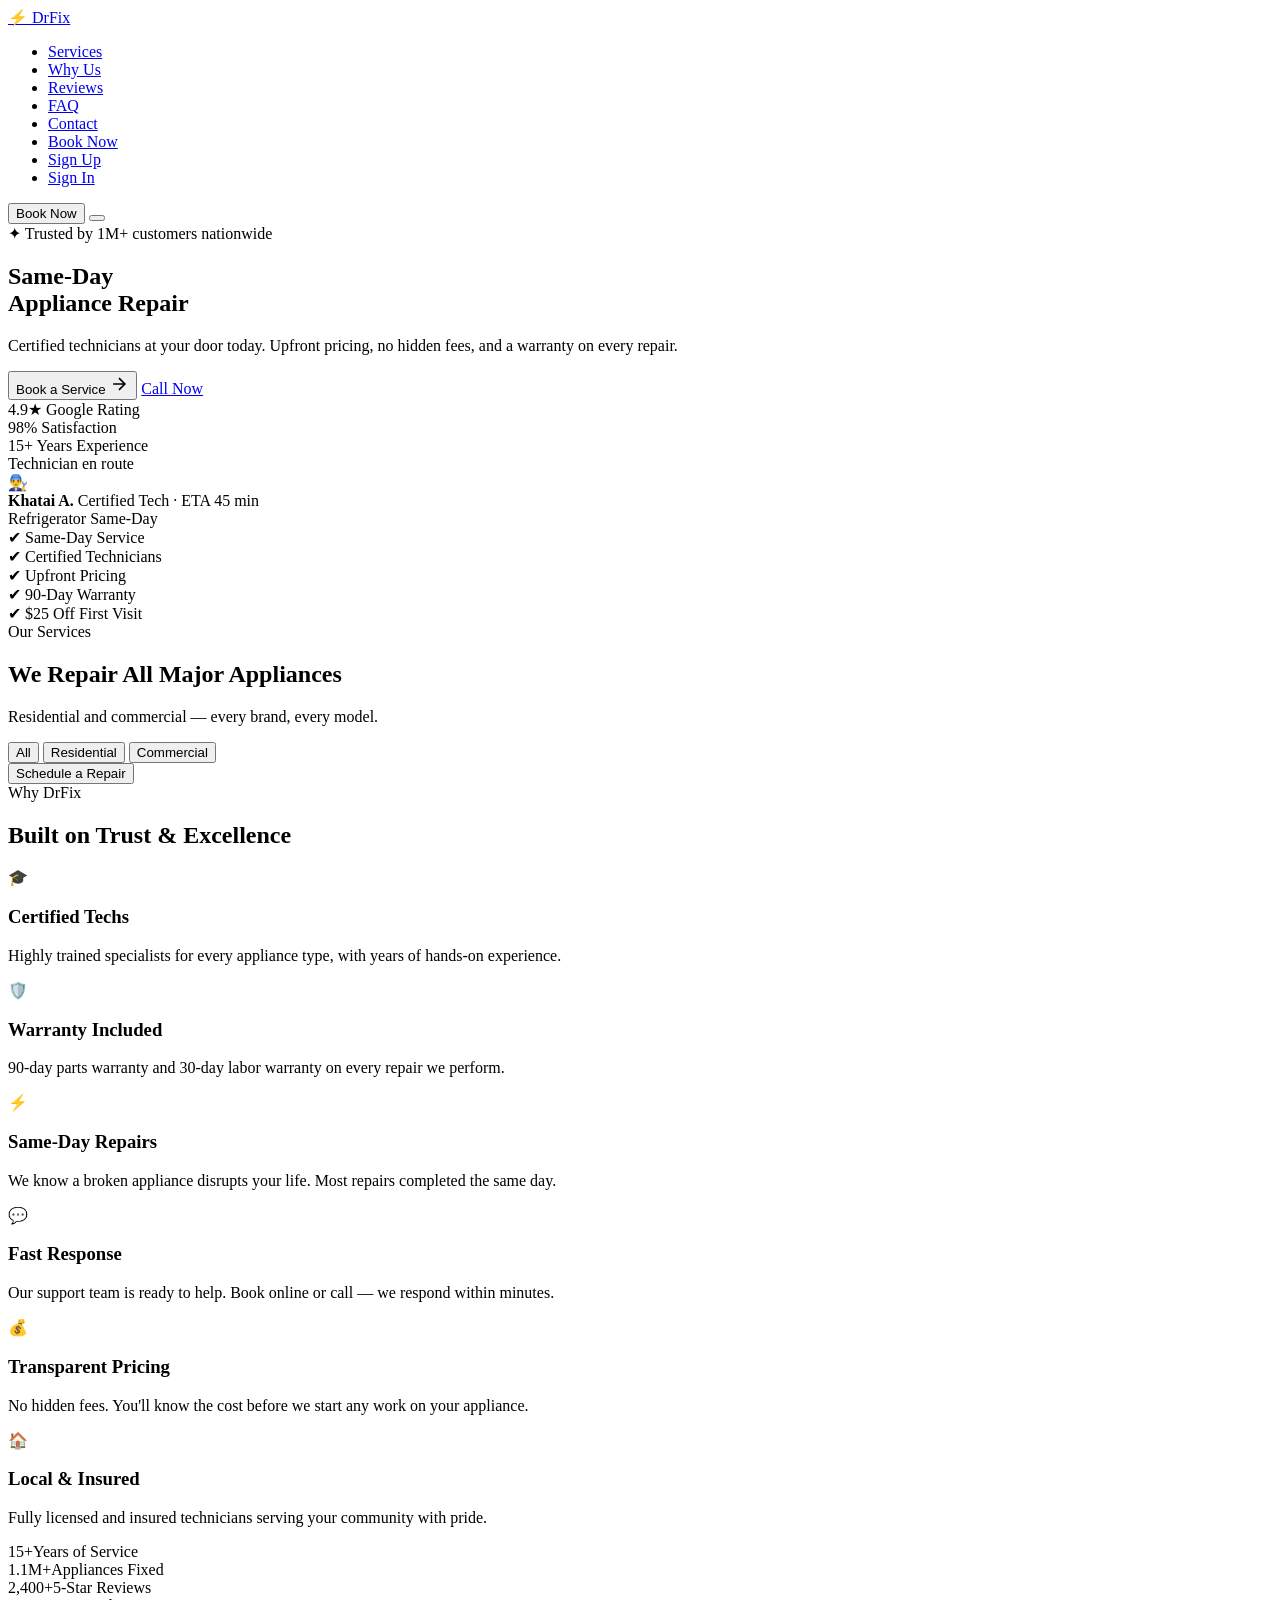
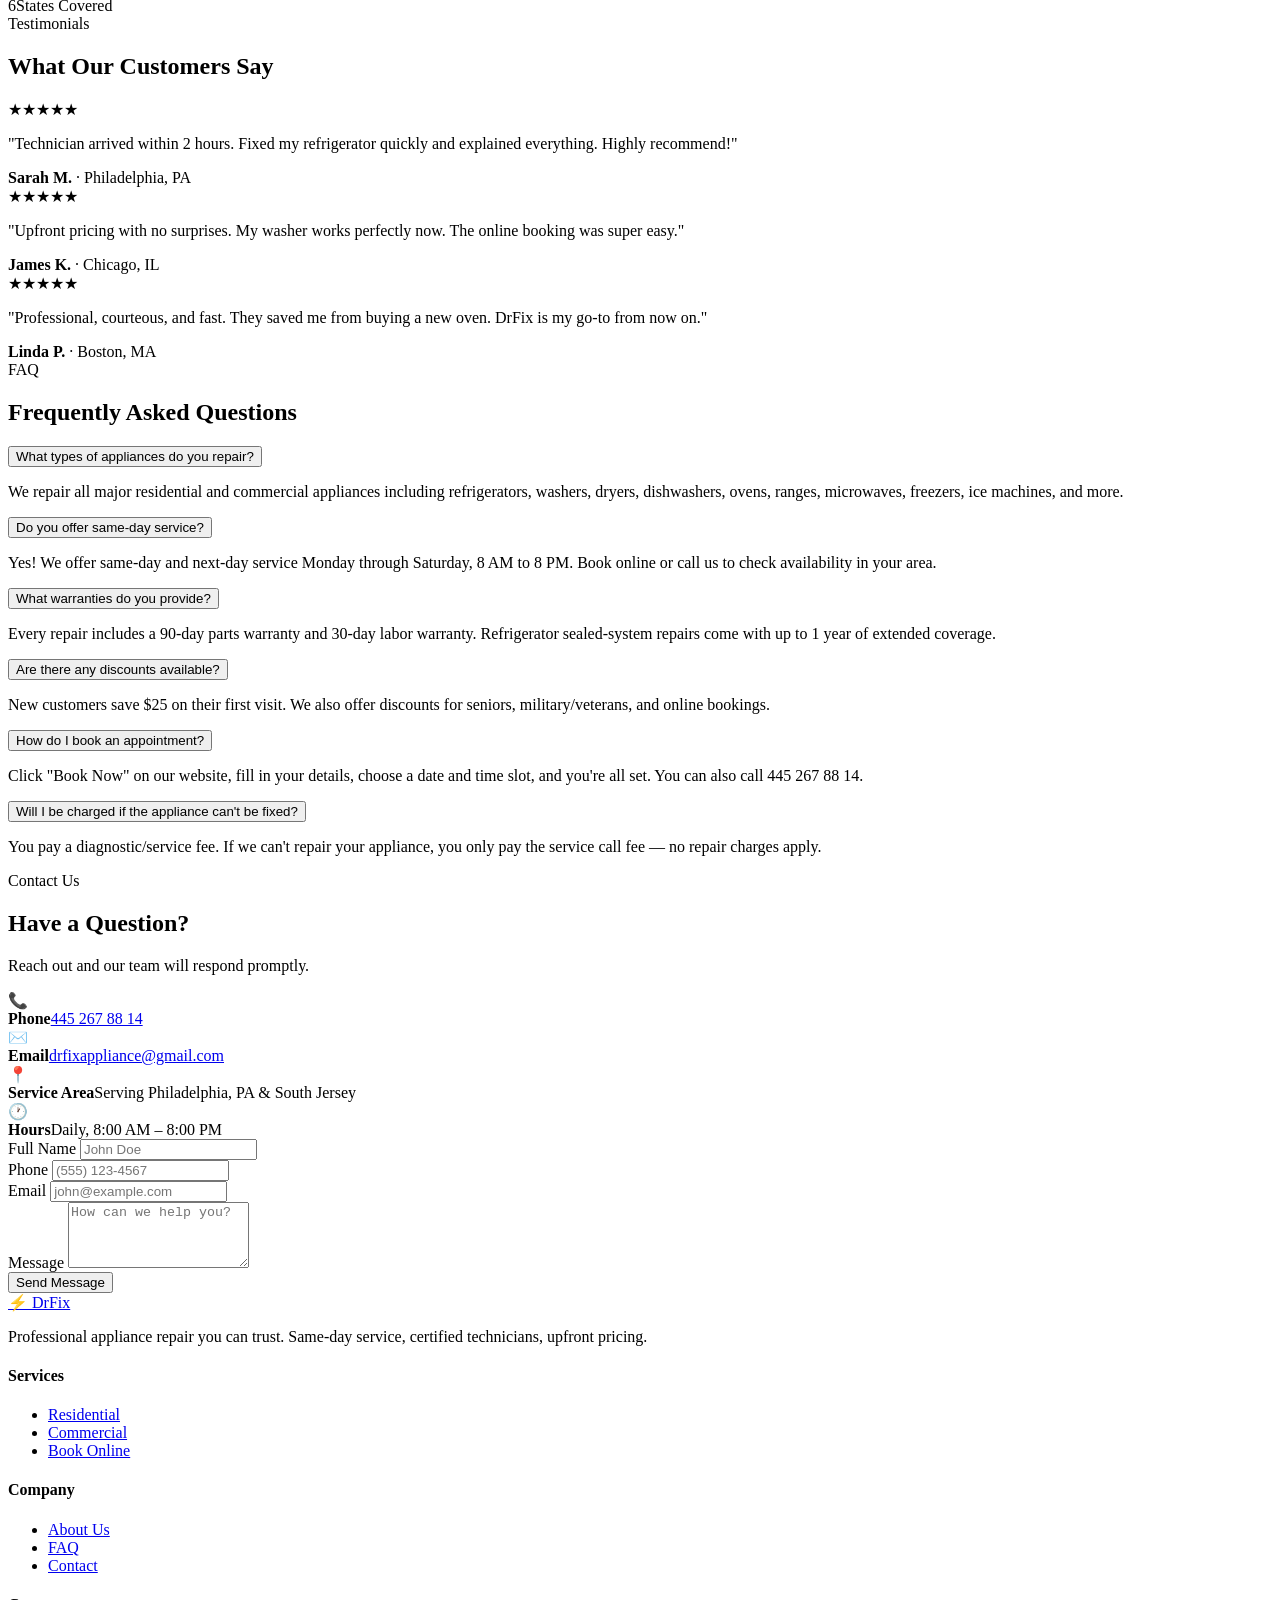
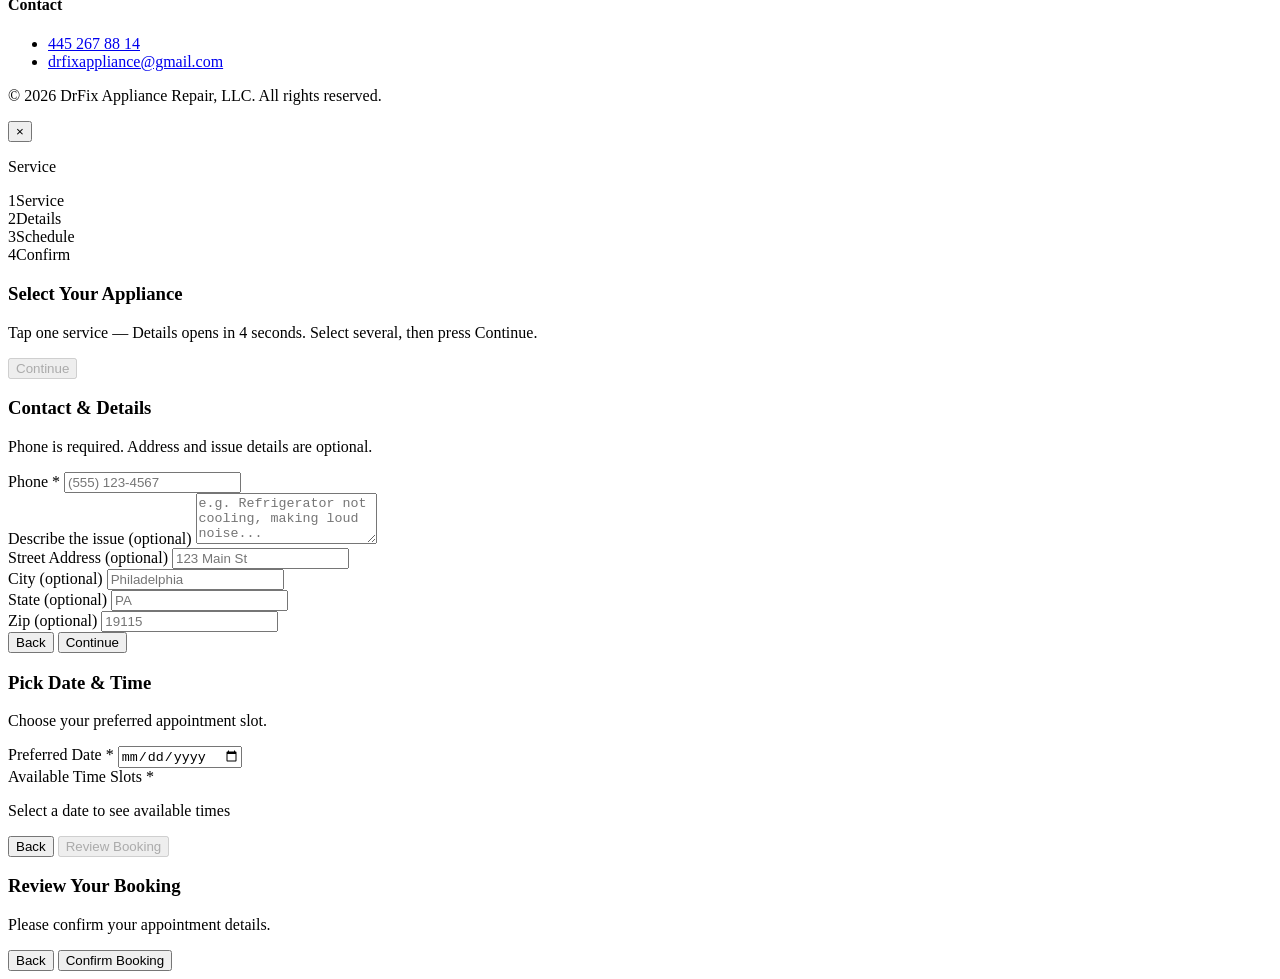
==== commit 060e0498: "Main :added email" ====
--- a/src/main/resources/static/index.html
+++ b/src/main/resources/static/index.html
@@ -330,14 +330,17 @@
         <button class="modal-close" onclick="closeBookingModal()" aria-label="Close">&times;</button>
 
         <!-- Step indicators -->
-        <div class="booking-steps" id="bookingSteps">
-            <div class="step active" data-step="1"><span class="step-num">1</span> Service</div>
-            <div class="step" data-step="2"><span class="step-num">2</span> <span class="step-label">Details</span></div>
-            <div class="step" data-step="3"><span class="step-num">3</span> Schedule</div>
-            <div class="step" data-step="4"><span class="step-num">4</span> Confirm</div>
-        </div>
-
-        <form id="bookingForm">
+        <div class="booking-steps-wrap">
+            <p class="booking-step-title" id="bookingStepTitle">Service</p>
+            <div class="booking-steps" id="bookingSteps" aria-label="Booking progress">
+                <div class="step active" data-step="1"><span class="step-num">1</span><span class="step-label">Service</span></div>
+                <div class="step" data-step="2"><span class="step-num">2</span><span class="step-label">Details</span></div>
+                <div class="step" data-step="3"><span class="step-num">3</span><span class="step-label">Schedule</span></div>
+                <div class="step" data-step="4"><span class="step-num">4</span><span class="step-label">Confirm</span></div>
+            </div>
+        </div>
+
+        <form id="bookingForm" class="booking-form">
             <!-- Step 1: Select Service -->
             <div class="booking-panel active" data-panel="1">
                 <h3>Select Your Appliance</h3>
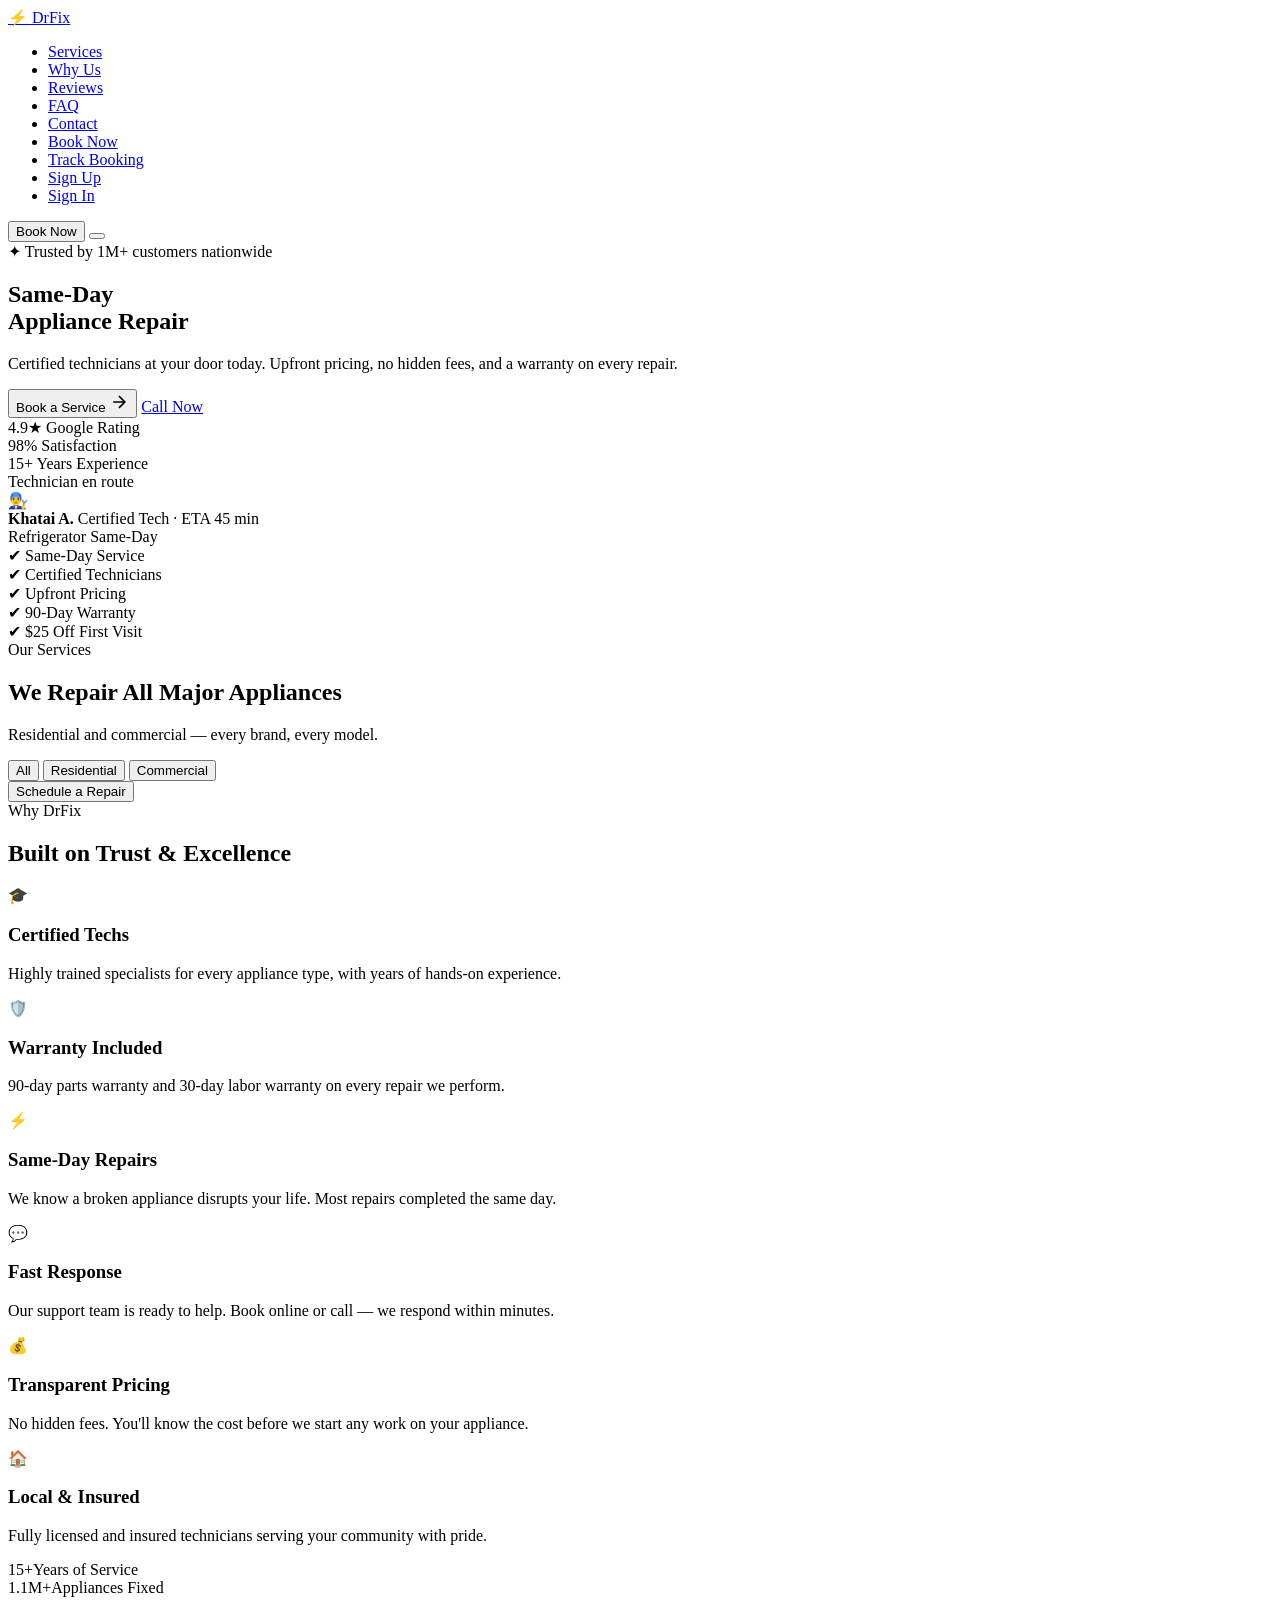
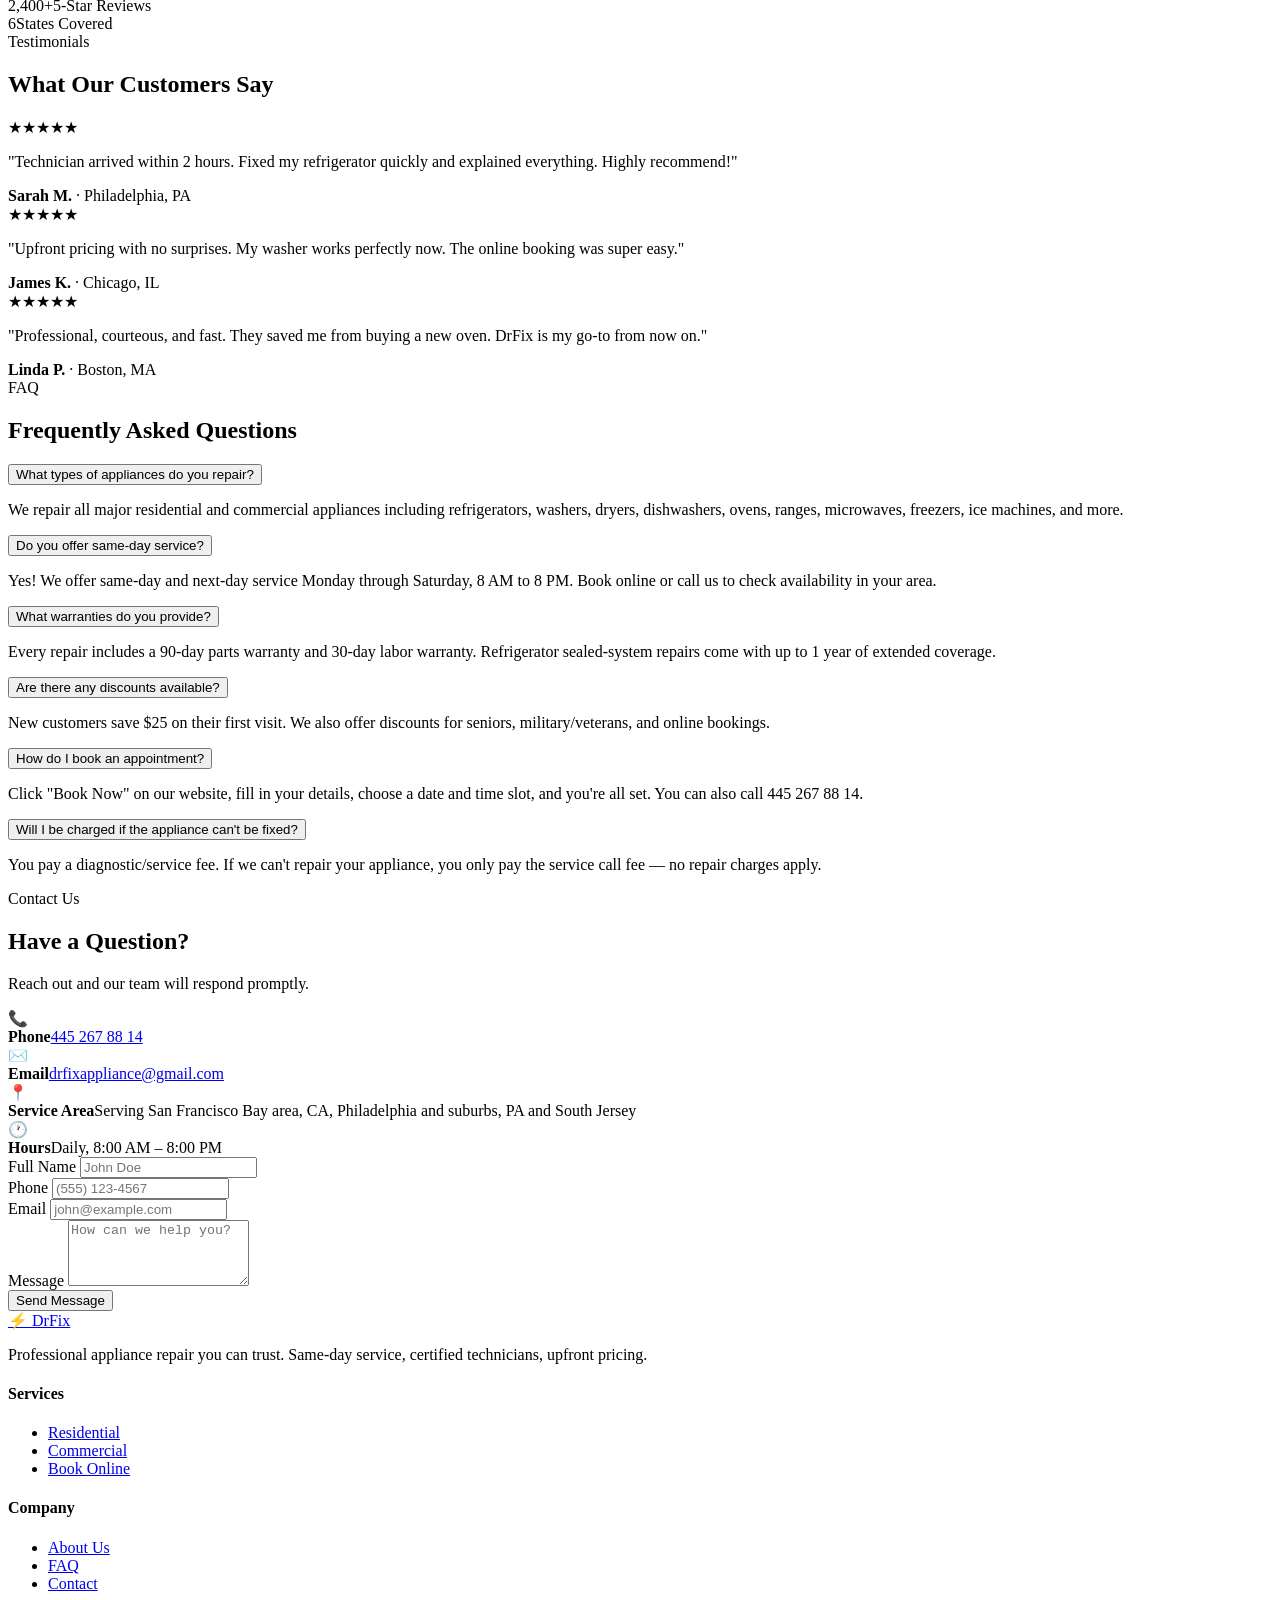
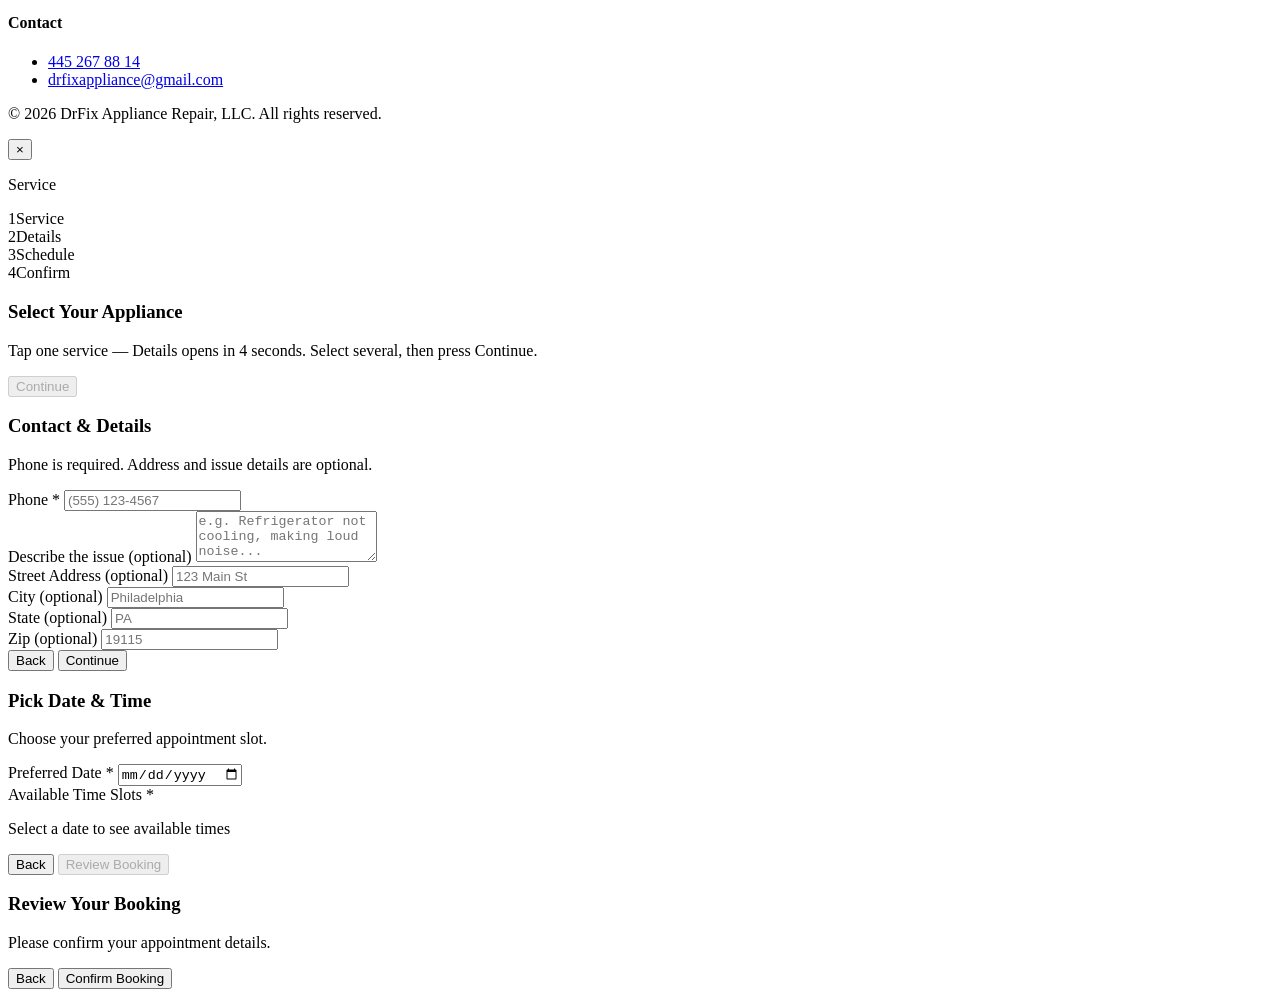
==== commit 464900d0: "main : added pa" ====
--- a/src/main/resources/static/index.html
+++ b/src/main/resources/static/index.html
@@ -29,6 +29,7 @@
             <li><a href="#contact">Contact</a></li>
             <li class="nav-mobile-only"><a href="#" onclick="openBookingModal(); return false;">Book Now</a></li>
             <li class="nav-mobile-only nav-member-only" hidden><a href="/account.html">My Bookings</a></li>
+            <li class="nav-guest-only"><a href="/track-booking.html">Track Booking</a></li>
             <li class="nav-mobile-only nav-guest-only"><a href="/register.html">Sign Up</a></li>
             <li class="nav-mobile-only nav-guest-only"><a href="/account/login.html">Sign In</a></li>
         </ul>
@@ -249,7 +250,7 @@
                     </div>
                     <div class="contact-item">
                         <span class="contact-icon">📍</span>
-                        <div><strong>Service Area</strong><span>Serving Philadelphia, PA &amp; South Jersey</span></div>
+                        <div><strong>Service Area</strong><span>Serving San Francisco Bay area, CA, Philadelphia and suburbs, PA and South Jersey</span></div>
                     </div>
                     <div class="contact-item">
                         <span class="contact-icon">🕐</span>
@@ -439,6 +440,9 @@
             <a class="btn btn-outline" id="viewBookingsBtn" href="/account.html" hidden style="margin-bottom: 0.75rem;">
                 View My Bookings
             </a>
+            <a class="btn btn-outline" id="trackBookingBtn" href="/track-booking.html" hidden style="margin-bottom: 0.75rem;">
+                Track This Booking
+            </a>
             <button class="btn btn-ghost" onclick="closeBookingModal()">Close</button>
         </div>
     </div>
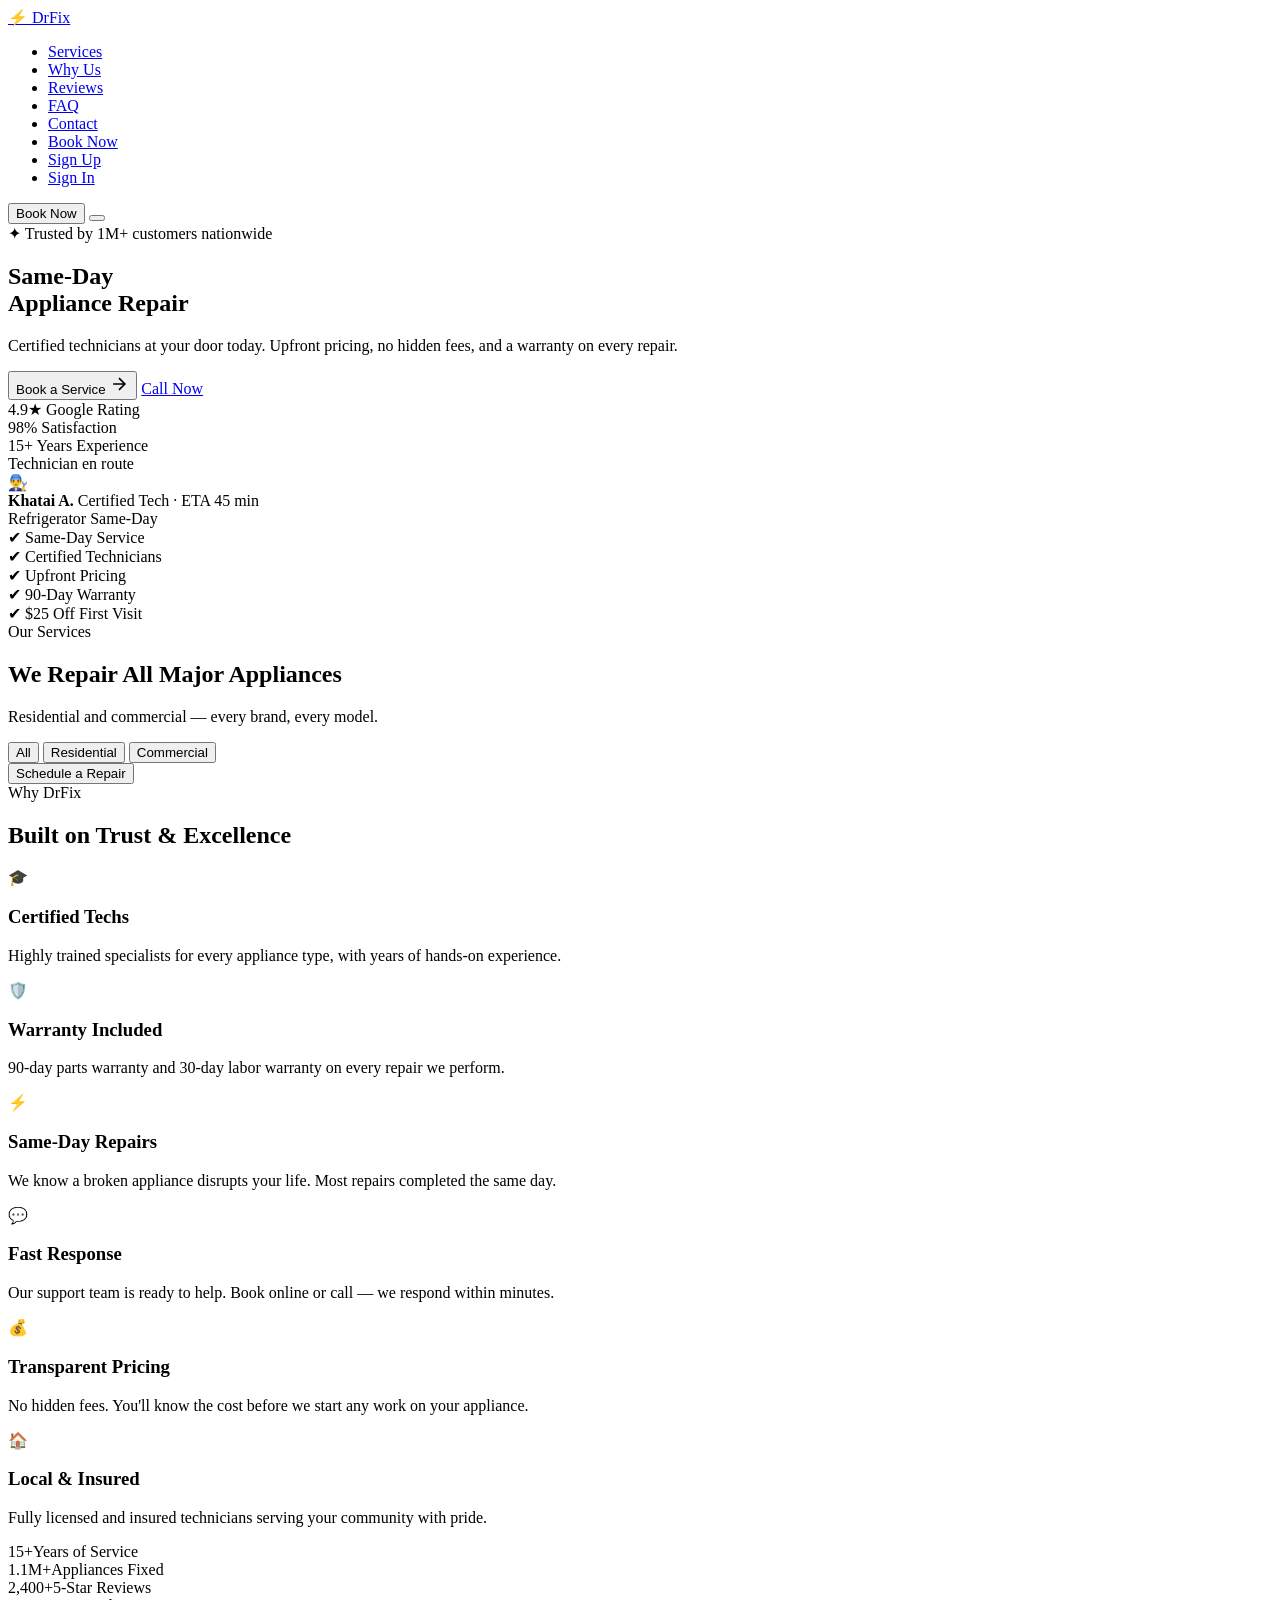
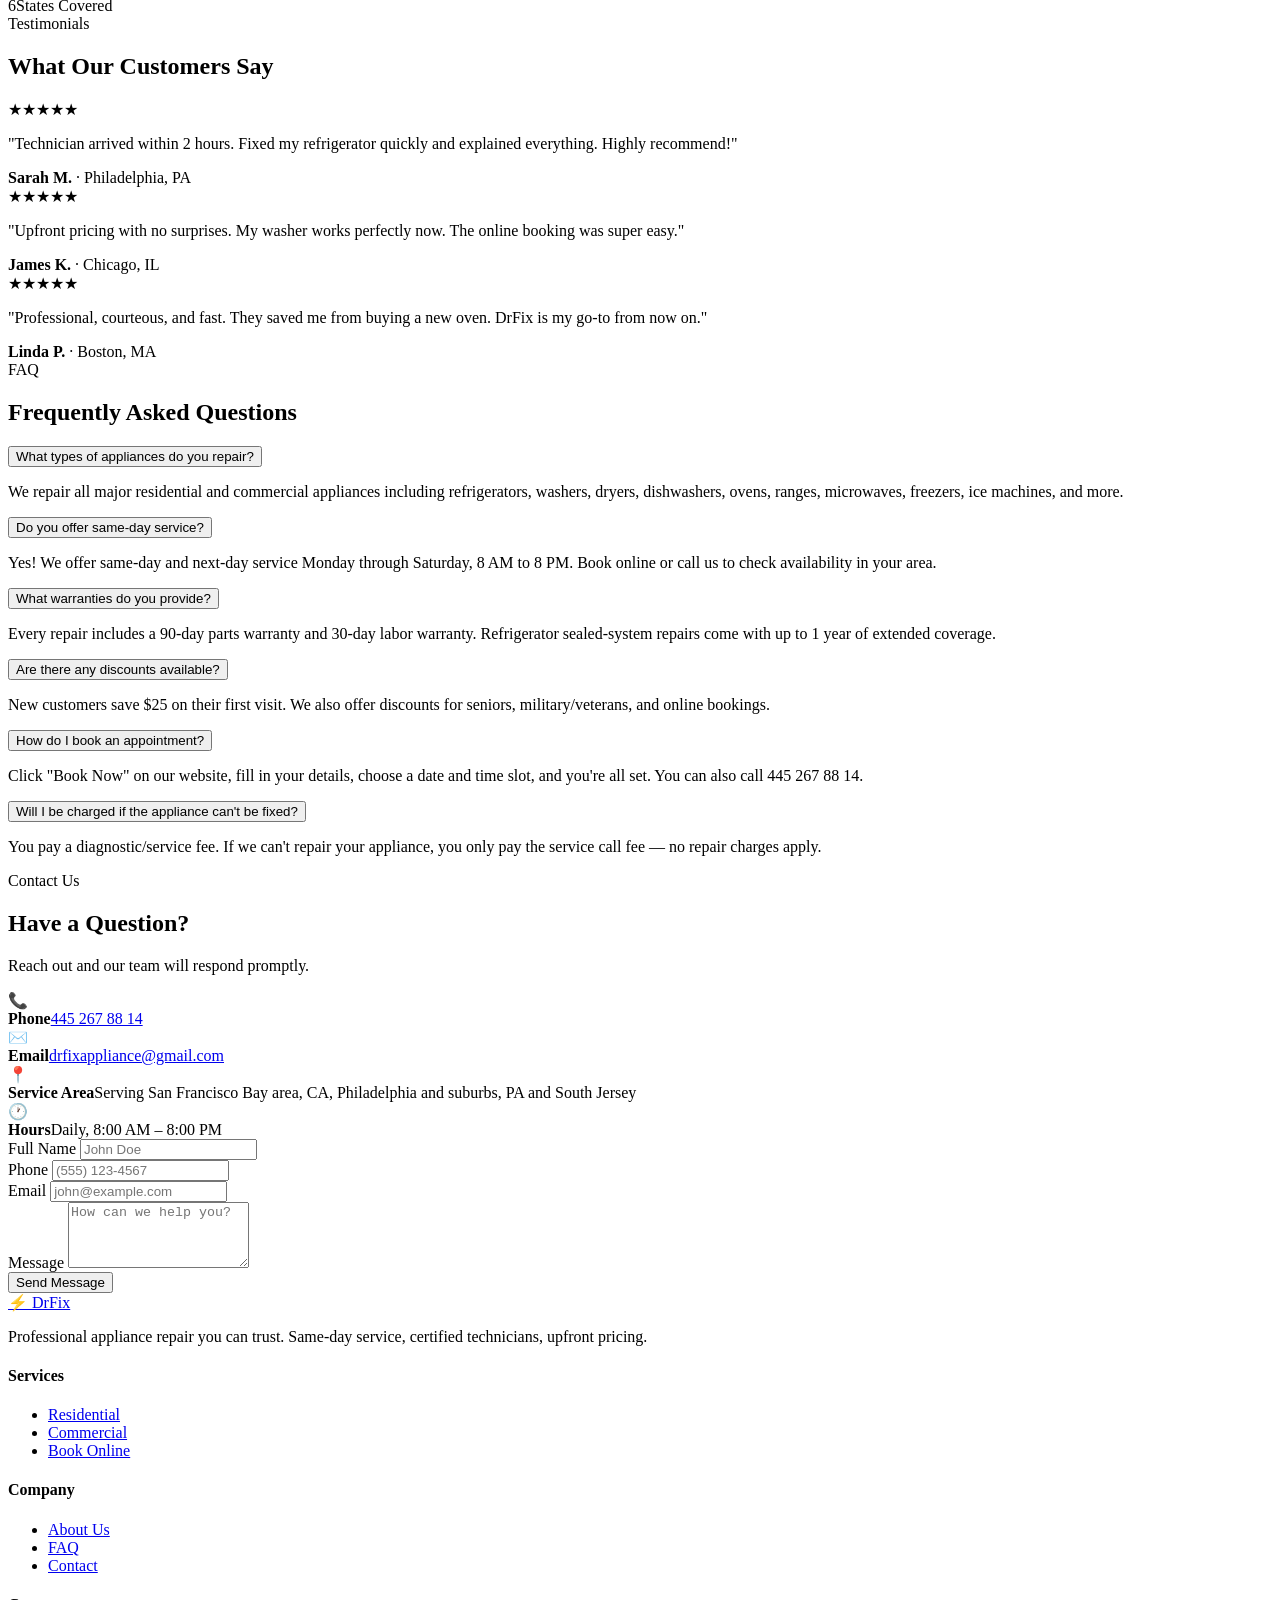
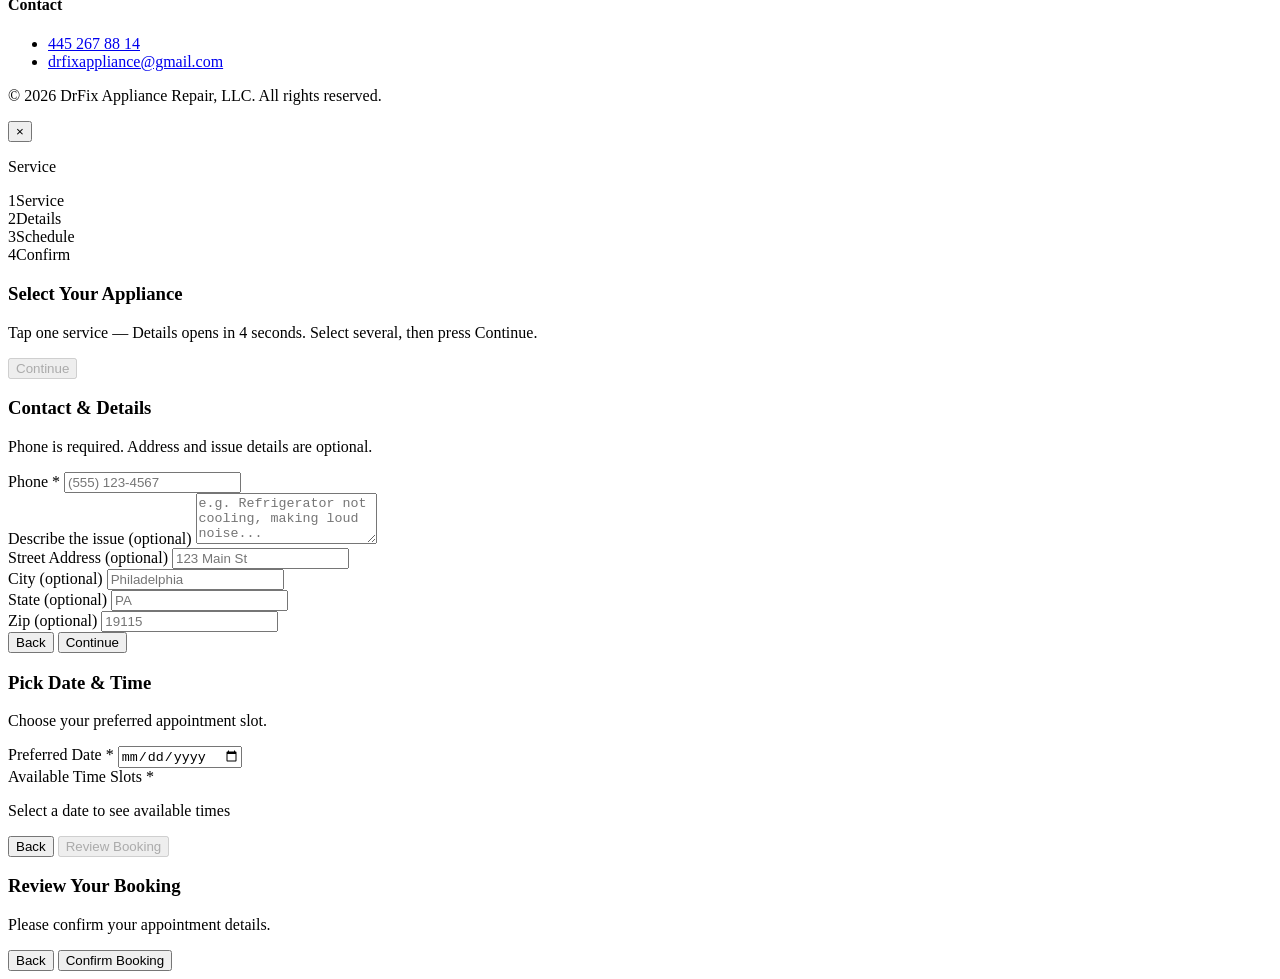
==== commit b95a690c: "main : added pa" ====
--- a/src/main/resources/static/index.html
+++ b/src/main/resources/static/index.html
@@ -29,7 +29,6 @@
             <li><a href="#contact">Contact</a></li>
             <li class="nav-mobile-only"><a href="#" onclick="openBookingModal(); return false;">Book Now</a></li>
             <li class="nav-mobile-only nav-member-only" hidden><a href="/account.html">My Bookings</a></li>
-            <li class="nav-guest-only"><a href="/track-booking.html">Track Booking</a></li>
             <li class="nav-mobile-only nav-guest-only"><a href="/register.html">Sign Up</a></li>
             <li class="nav-mobile-only nav-guest-only"><a href="/account/login.html">Sign In</a></li>
         </ul>
@@ -440,9 +439,6 @@
             <a class="btn btn-outline" id="viewBookingsBtn" href="/account.html" hidden style="margin-bottom: 0.75rem;">
                 View My Bookings
             </a>
-            <a class="btn btn-outline" id="trackBookingBtn" href="/track-booking.html" hidden style="margin-bottom: 0.75rem;">
-                Track This Booking
-            </a>
             <button class="btn btn-ghost" onclick="closeBookingModal()">Close</button>
         </div>
     </div>
